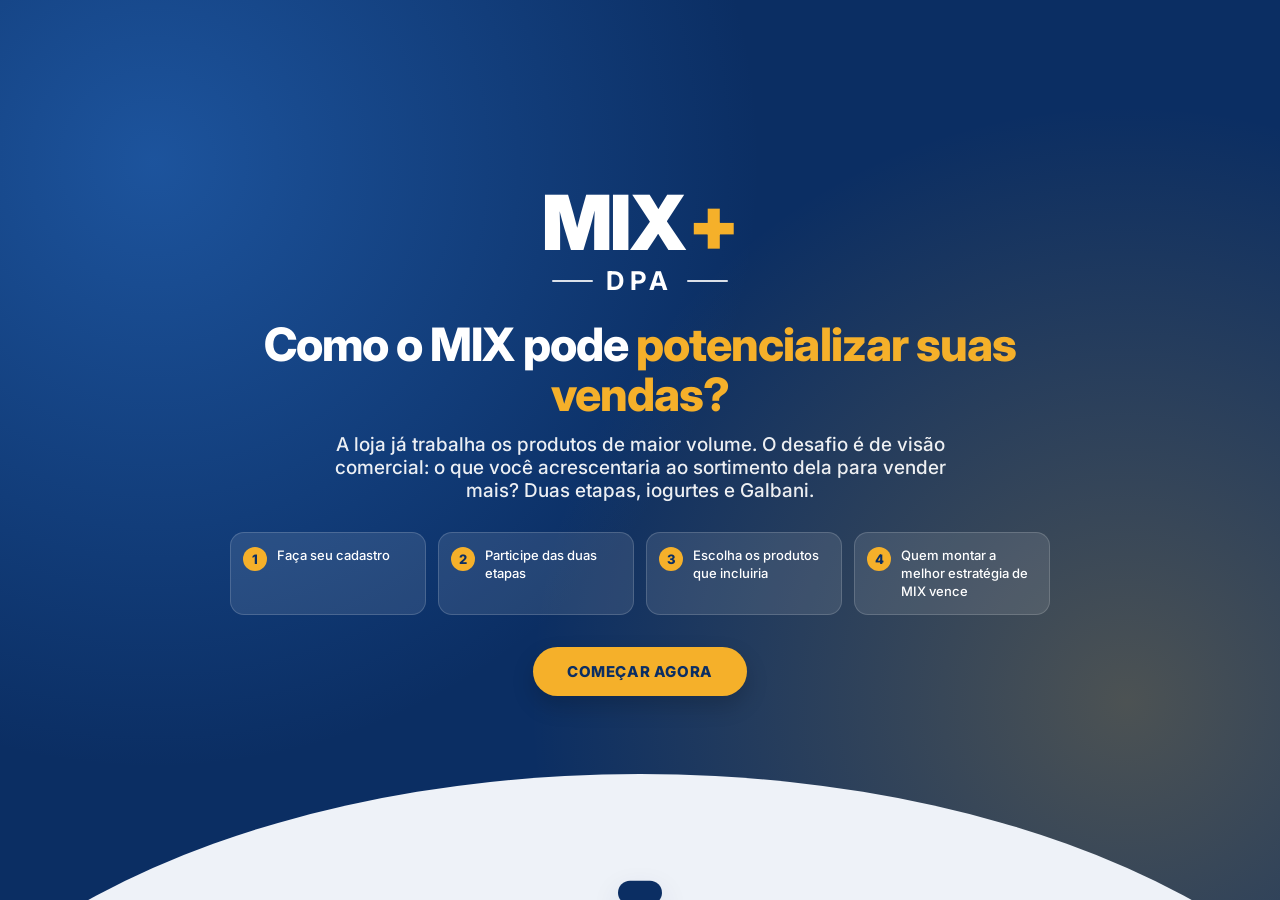
==== index.html @ 968785a8 "Destaca o botão de continuar e deixa o ranking visual A seleção ganhou uma barra fixa no rodapé: bol" ====
<!DOCTYPE html>
<html lang="pt-BR">
<head>
<meta charset="utf-8">
<meta name="viewport" content="width=device-width, initial-scale=1, viewport-fit=cover">
<title>MIX+ DPA | Como o MIX pode potencializar suas vendas</title>
<meta name="description" content="Atividade em duas etapas: complete o MIX de iogurtes e o MIX Galbani escolhendo os itens incrementais certos. Pontuação por assertividade e tempo, com ranking do evento.">
<link rel="stylesheet" href="css/app.css">
</head>
<body>

<!-- ============================ ABERTURA ============================ -->
<section class="tela ativa" id="tela-abertura">
  <div class="abertura">
    <div class="abertura-conteudo">
      <div class="marca claro g"><span class="mix"><b>MIX</b><i>+</i></span><span class="dpa">DPA</span></div>
      <h1>Como o MIX pode <em>potencializar suas vendas?</em></h1>
      <p class="chamada">A loja já trabalha os produtos de maior volume. O desafio é de visão comercial: o que você acrescentaria ao sortimento dela para vender mais? Duas etapas, iogurtes e Galbani.</p>

      <div class="como-funciona">
        <div class="como-item"><span>1</span><p>Faça seu cadastro</p></div>
        <div class="como-item"><span>2</span><p>Participe das duas etapas</p></div>
        <div class="como-item"><span>3</span><p>Escolha os produtos que incluiria</p></div>
        <div class="como-item"><span>4</span><p>Quem montar a melhor estratégia de MIX vence</p></div>
      </div>

      <button class="btn" id="btn-comecar">Começar agora</button>
      <p style="margin-top:20px;font-size:13px;opacity:.85" id="contador-jogadores"></p>
    </div>
  </div>
</section>

<!-- ============================ CADASTRO ============================ -->
<section class="tela" id="tela-cadastro">
  <header class="topo"><div class="limite">
    <div class="marca claro p"><span class="mix"><b>MIX</b><i>+</i></span><span class="dpa">DPA</span></div>
    <span class="evento" id="nome-evento"></span>
  </div></header>

  <div class="miolo"><div class="limite">
    <div class="cartao" style="max-width:720px;margin:0 auto">
      <span class="tarja">Vamos começar</span>
      <h2 class="titulo">Faça seu cadastro para participar da atividade</h2>
      <p class="apoio">Os dados montam o ranking do evento e permitem enviar o seu diagnóstico de MIX depois da convenção.</p>

      <form class="formulario" id="form-cadastro" novalidate>
        <div class="campo largo">
          <label for="f-nome">Nome completo</label>
          <input type="text" id="f-nome" autocomplete="name" placeholder="Seu nome e sobrenome">
          <span class="erro" data-erro="f-nome"></span>
        </div>
        <div class="campo">
          <label for="f-email">E-mail</label>
          <input type="email" id="f-email" autocomplete="email" placeholder="voce@empresa.com.br">
          <span class="erro" data-erro="f-email"></span>
        </div>
        <div class="campo">
          <label for="f-empresa">Empresa ou loja</label>
          <input type="text" id="f-empresa" placeholder="Onde você trabalha">
          <span class="erro" data-erro="f-empresa"></span>
        </div>
        <div class="campo">
          <label for="f-telefone">Telefone com DDD</label>
          <input type="tel" id="f-telefone" inputmode="numeric" placeholder="(11) 90000-0000" maxlength="16">
          <span class="erro" data-erro="f-telefone"></span>
        </div>
        <div class="campo">
          <label for="f-area">Sua área</label>
          <select id="f-area">
            <option value="">Selecione</option>
            <option>Vendas</option>
            <option>Trade marketing</option>
            <option>Marketing</option>
            <option>Distribuidor ou representante</option>
            <option>Varejo</option>
            <option>Promotor ou merchandising</option>
            <option>Outra</option>
          </select>
          <span class="erro" data-erro="f-area"></span>
        </div>
        <div class="campo largo">
          <div class="consentimento">
            <input type="checkbox" id="f-lgpd">
            <label for="f-lgpd" id="texto-lgpd"></label>
          </div>
          <span class="erro" data-erro="f-lgpd"></span>
        </div>
        <div class="campo largo">
          <button type="submit" class="btn azul" id="btn-cadastro">Iniciar</button>
        </div>
      </form>
    </div>
  </div></div>
</section>


<!-- ============================ FORMATO DE LOJA ============================ -->
<section class="tela" id="tela-formato">
  <header class="topo"><div class="limite">
    <div class="marca claro p"><span class="mix"><b>MIX</b><i>+</i></span><span class="dpa">DPA</span></div>
    <span class="evento">Escolha a loja</span>
  </div></header>

  <div class="miolo"><div class="limite">
    <span class="tarja">Antes de começar</span>
    <h2 class="titulo">Qual loja você vai executar?</h2>
    <p class="apoio">Cada formato de loja tem o próprio sortimento e o próprio potencial, direto do simulador da DPA. Os produtos de maior volume já estão garantidos na loja.</p>
    <div class="formatos" id="lista-formatos"></div>
    <div style="margin-top:26px;text-align:center">
      <button class="btn azul" id="btn-confirmar-formato" disabled>Começar a atividade</button>
    </div>
  </div></div>
</section>

<!-- ============================ AVISO DE ETAPA ============================ -->
<section class="tela" id="tela-etapa">
  <header class="topo"><div class="limite">
    <div class="marca claro p"><span class="mix"><b>MIX</b><i>+</i></span><span class="dpa">DPA</span></div>
    <div class="passos-topo" id="passos-topo"></div>
  </div></header>

  <div class="limite">
    <div class="etapa-aviso">
      <div>
        <div class="numero" id="etapa-numero">1</div>
        <span class="tarja amarela" id="etapa-marca">Iogurtes</span>
        <h2 id="etapa-titulo"></h2>
        <p id="etapa-resumo"></p>
        <div class="regras" id="etapa-regras"></div>
        <button class="btn azul" id="btn-abrir-etapa">Abrir a gôndola</button>
      </div>
    </div>
  </div>
</section>

<!-- ============================ SELEÇÃO ============================ -->
<section class="tela" id="tela-jogo">
  <div class="barra"><div class="limite">
    <div class="medidores">
      <div class="marca claro p"><span class="mix"><b>MIX</b><i>+</i></span><span class="dpa">DPA</span></div>
      <div class="medidor"><b id="m-etapa">Etapa 1</b><span id="m-etapa-nome">Iogurtes</span></div>
      <div class="medidor destaque"><b id="m-espacos">0 / 0</b><span id="rotulo-espaco">Produtos escolhidos</span>
        <div class="trilho-meta"><i id="m-barra"></i></div>
      </div>
      <div class="medidor"><b id="m-tempo">00:00</b><span>Tempo de decisão</span></div>
    </div>
    <div class="acoes-barra">
      <button class="btn pequeno linha claro" id="btn-limpar">Limpar seleção</button>
      <button class="btn pequeno" id="btn-confirmar">Confirmar etapa</button>
    </div>
  </div></div>

  <div class="limite">
    <div class="arena">
      <aside class="ja-na-loja">
        <h3 id="plano-titulo">A loja já trabalha</h3>
        <p class="sub" id="plano-sub"></p>
        <div class="grade-fixos" id="fixos"></div>
      </aside>

      <section class="escolha">
        <div class="escolha-cabecalho">
          <div>
            <h3 id="titulo-escolha">Escolha os produtos que você incluiria</h3>
            <p class="dica" id="catalogo-dica"></p>
          </div>
          <div class="contador" id="contador"><b>0</b><span>de 0</span></div>
        </div>
        <div class="busca"><input type="search" id="busca" placeholder="Buscar produto"></div>
        <div class="abas" id="abas"></div>
        <div class="lista" id="lista"></div>
      </section>
    </div>
  </div>

  <div class="barra-acao" id="barra-acao">
    <div class="limite">
      <div class="resumo-selecao">
        <div class="bolinhas" id="bolinhas"></div>
        <div class="texto">
          <b id="texto-selecao">Escolha até 10 produtos</b>
          <span id="texto-apoio">Marque os que você incluiria nesta loja</span>
        </div>
      </div>
      <button class="btn grande" id="btn-continuar">Continuar</button>
    </div>
  </div>
</section>

<!-- ============================ RESULTADO ============================ -->
<section class="tela" id="tela-resultado">
  <div class="faixa-resultado"><div class="limite">
    <div class="marca claro m"><span class="mix"><b>MIX</b><i>+</i></span><span class="dpa">DPA</span></div>
    <p style="text-transform:uppercase;letter-spacing:.14em;font-size:11.5px;font-weight:700;opacity:.85;margin:16px 0 0" id="res-nome"></p>
    <div class="placar" id="res-pontos">0<small>/1000</small></div>
    <div class="nivel" id="res-nivel"></div>
    <div><div class="posicao-ranking" id="res-posicao"></div></div>
    <div class="faturamento-resumo" id="res-financeiro"></div>
  </div></div>

  <div class="corpo-resultado"><div class="limite">
    <div class="blocos" id="res-blocos"></div>

    <div class="cartao largo" id="cartao-ranking">
      <h3>Ranking do evento</h3>
      <p class="sub" id="res-ranking-sub"></p>
      <div class="podio-visual" id="res-podio"></div>
      <div class="lista-ranking" id="res-ranking"></div>
    </div>

    <div class="grade" id="res-etapas"></div>

    <div class="acoes">
      <button class="btn azul" id="btn-proximo">Próximo participante</button>
    </div>

    <p class="rodape">
      Etapa de iogurtes: EAN, categoria, potencial de venda e margem saem da base do simulador da DPA.<br>
      Packshots de aiogurteria.com.br, chamyto.com.br, chambinho.com.br e galbani.com.br. A linha Chandelle usa cartão provisório até o cliente enviar os arquivos.<br>
      Experiência criada pela 75 LAB.
    </p>
  </div></div>
</section>

<div class="aviso" id="aviso"></div>

<script src="config.js"></script>
<script src="js/dados.js"></script>
<script src="js/dados-dpa.js"></script>
<script src="js/etapas.js"></script>
<script src="js/motor.js"></script>
<script src="js/store.js"></script>
<script src="js/app.js"></script>
</body>
</html>
---- css/app.css ----
/* ==========================================================================
   MIX+ DPA | atividade de MIX ideal
   Paleta do material: azul marinho #0B2E63, azul #1B4F9C, azul claro #2E79D6,
   amarelo #F5B02A e branco.
   ========================================================================== */

@import url("https://fonts.googleapis.com/css2?family=Inter:wght@400;500;600;700;800;900&display=swap");

:root {
  --marinho: #0B2E63;
  --marinho-2: #0F3C7E;
  --azul: #1B4F9C;
  --azul-claro: #2E79D6;
  --amarelo: #F5B02A;
  --amarelo-claro: #FFC845;
  --fundo: #EEF2F8;
  --branco: #FFFFFF;
  --texto: #10223F;
  --texto-suave: #5A6C88;
  --linha: #D9E2EF;
  --verde: #2E9E6B;
  --vermelho: #D8434B;
  --sombra: 0 12px 30px rgba(11, 46, 99, .12);
  --raio: 16px;
}

* { box-sizing: border-box; }
html, body { margin: 0; padding: 0; }
body {
  font-family: Inter, system-ui, sans-serif;
  background: var(--fundo);
  color: var(--texto);
  -webkit-font-smoothing: antialiased;
  overflow-x: hidden;
}
button, input, select { font-family: inherit; }
img { max-width: 100%; display: block; }

.tela { display: none; min-height: 100vh; }
.tela.ativa { display: block; }
.limite { width: min(1280px, 94vw); margin: 0 auto; }

/* ---------- logotipo MIX+ DPA ---------- */
.marca { display: inline-flex; flex-direction: column; align-items: center; line-height: 1; user-select: none; }
.marca .mix { font-weight: 900; letter-spacing: -.02em; display: flex; align-items: flex-start; gap: .04em; }
.marca .mix b { font-weight: 900; }
.marca .mix i { font-style: normal; color: var(--amarelo); }
.marca .dpa {
  display: flex; align-items: center; gap: .5em; font-weight: 700; letter-spacing: .22em;
  margin-top: .32em; font-size: .34em; text-transform: uppercase;
}
.marca .dpa::before, .marca .dpa::after {
  content: ""; height: 2px; width: 1.6em; background: currentColor; opacity: .85; border-radius: 2px;
}
.marca.claro { color: #fff; }
.marca.escuro { color: var(--marinho); }
.marca.g { font-size: 76px; }
.marca.m { font-size: 40px; }
.marca.p { font-size: 26px; }

/* ---------- topo ---------- */
.topo {
  background: var(--marinho); color: #fff; position: sticky; top: 0; z-index: 60;
  padding: 10px 0; box-shadow: 0 4px 18px rgba(11, 46, 99, .25);
}
.topo .limite { display: flex; align-items: center; justify-content: space-between; gap: 16px; }
.topo .evento { font-size: 12px; font-weight: 600; opacity: .8; letter-spacing: .04em; }
.passos-topo { display: flex; gap: 8px; align-items: center; }
.passo-chip {
  display: flex; align-items: center; gap: 7px; background: rgba(255,255,255,.12);
  border: 1px solid rgba(255,255,255,.18); padding: 5px 12px; border-radius: 999px;
  font-size: 12px; font-weight: 600;
}
.passo-chip b { background: rgba(255,255,255,.22); width: 19px; height: 19px; border-radius: 50%; display: grid; place-items: center; font-size: 11px; }
.passo-chip.ativo { background: var(--amarelo); color: var(--marinho); border-color: var(--amarelo); }
.passo-chip.ativo b { background: rgba(11,46,99,.18); }
.passo-chip.feito { background: rgba(46,158,107,.9); border-color: transparent; }

/* ---------- abertura ---------- */
.abertura {
  min-height: 100vh; display: grid; place-items: center; text-align: center; padding: 40px 20px;
  background:
    radial-gradient(circle at 12% 18%, rgba(46,121,214,.5), transparent 45%),
    radial-gradient(circle at 88% 78%, rgba(245,176,42,.28), transparent 45%),
    var(--marinho);
  color: #fff; position: relative; overflow: hidden;
}
.abertura::after {
  content: ""; position: absolute; inset: auto -10% -32% -10%; height: 46%;
  background: var(--fundo); border-radius: 50% 50% 0 0 / 100% 100% 0 0;
}
.abertura-conteudo { position: relative; z-index: 2; max-width: 820px; }
.abertura h1 {
  font-size: clamp(28px, 4.4vw, 46px); font-weight: 800; line-height: 1.08; margin: 26px 0 14px; letter-spacing: -.02em;
}
.abertura h1 em { font-style: normal; color: var(--amarelo); }
.abertura p.chamada { font-size: clamp(15px, 1.9vw, 19px); opacity: .92; max-width: 620px; margin: 0 auto 30px; font-weight: 500; }
.como-funciona { display: grid; grid-template-columns: repeat(4, 1fr); gap: 12px; margin: 0 0 32px; }
.como-item {
  background: rgba(255,255,255,.1); border: 1px solid rgba(255,255,255,.16);
  border-radius: 14px; padding: 14px 12px; text-align: left; display: flex; gap: 10px; align-items: flex-start;
}
.como-item span {
  background: var(--amarelo); color: var(--marinho); font-weight: 800; font-size: 13px;
  width: 24px; height: 24px; border-radius: 50%; display: grid; place-items: center; flex: 0 0 auto;
}
.como-item p { margin: 0; font-size: 13px; line-height: 1.35; font-weight: 500; }

.btn {
  display: inline-flex; align-items: center; justify-content: center; gap: 10px;
  border: 0; border-radius: 999px; padding: 15px 34px; font-size: 15px; font-weight: 800;
  text-transform: uppercase; letter-spacing: .04em; cursor: pointer;
  background: var(--amarelo); color: var(--marinho);
  box-shadow: 0 10px 22px rgba(0,0,0,.18); transition: transform .14s ease, box-shadow .14s ease, opacity .14s ease;
}
.btn:hover { transform: translateY(-2px); }
.btn:disabled { opacity: .45; cursor: not-allowed; transform: none; }
.btn.azul { background: var(--azul); color: #fff; }
.btn.linha { background: transparent; border: 2px solid currentColor; color: var(--marinho); box-shadow: none; }
.btn.pequeno { padding: 10px 20px; font-size: 13px; }

/* ---------- cartoes e formulario ---------- */
.miolo { padding: 40px 0 70px; }
.cartao { background: var(--branco); border-radius: var(--raio); box-shadow: var(--sombra); padding: 28px; }
.tarja {
  display: inline-block; background: var(--azul); color: #fff; font-weight: 700; font-size: 11px;
  letter-spacing: .12em; text-transform: uppercase; padding: 6px 14px; border-radius: 999px; margin-bottom: 14px;
}
.tarja.amarela { background: var(--amarelo); color: var(--marinho); }
h2.titulo { font-size: clamp(22px, 3vw, 32px); font-weight: 800; margin: 0 0 8px; letter-spacing: -.02em; }
p.apoio { color: var(--texto-suave); font-size: 15px; margin: 0 0 22px; max-width: 640px; }

.formulario { display: grid; gap: 16px; grid-template-columns: repeat(2, 1fr); }
.campo { display: flex; flex-direction: column; gap: 6px; }
.campo.largo { grid-column: 1 / -1; }
.campo label { font-size: 12px; font-weight: 700; text-transform: uppercase; letter-spacing: .06em; color: var(--azul); }
.campo input, .campo select {
  border: 2px solid var(--linha); border-radius: 10px; padding: 13px 14px; font-size: 16px; background: #fff; color: var(--texto);
}
.campo input:focus, .campo select:focus { outline: none; border-color: var(--azul-claro); }
.campo input.invalido { border-color: var(--vermelho); background: #FFF6F6; }
.campo .erro { color: var(--vermelho); font-size: 12px; font-weight: 600; min-height: 15px; }
.consentimento { display: flex; gap: 11px; align-items: flex-start; background: var(--fundo); border-radius: 10px; padding: 14px; }
.consentimento input { width: 20px; height: 20px; accent-color: var(--azul); margin-top: 2px; flex: 0 0 auto; }
.consentimento label { font-size: 13.5px; color: var(--texto-suave); line-height: 1.45; }

/* ---------- transicao de etapa ---------- */
.etapa-aviso { display: grid; place-items: center; min-height: 78vh; text-align: center; }
.etapa-aviso .numero {
  width: 88px; height: 88px; border-radius: 50%; background: var(--azul); color: #fff;
  display: grid; place-items: center; font-size: 42px; font-weight: 900; margin: 0 auto 18px;
}
.etapa-aviso h2 { font-size: clamp(26px, 4vw, 40px); font-weight: 800; margin: 0 0 10px; }
.etapa-aviso p { color: var(--texto-suave); font-size: 16px; max-width: 560px; margin: 0 auto 10px; }
.regras { display: grid; gap: 10px; max-width: 520px; margin: 22px auto 30px; text-align: left; }
.regra { display: flex; gap: 12px; align-items: flex-start; background: #fff; border-radius: 12px; padding: 14px 16px; box-shadow: var(--sombra); }
.regra b { color: var(--azul); font-size: 22px; line-height: 1; }
.regra p { margin: 0; font-size: 14px; color: var(--texto); }

/* ---------- formatos de loja ---------- */
.formatos { display: grid; grid-template-columns: repeat(2, 1fr); gap: 16px; }
.cartao-formato {
  text-align: left; background: #fff; border: 3px solid transparent; border-radius: var(--raio);
  box-shadow: var(--sombra); padding: 22px; cursor: pointer; font: inherit; color: inherit;
  display: flex; flex-direction: column; gap: 10px; transition: transform .15s ease, border-color .15s ease;
}
.cartao-formato:hover { transform: translateY(-3px); }
.cartao-formato.marcado { border-color: var(--amarelo); }
.cartao-formato .chip {
  align-self: flex-start; background: var(--fundo); color: var(--azul); font-size: 11px; font-weight: 800;
  text-transform: uppercase; letter-spacing: .08em; padding: 5px 11px; border-radius: 999px;
}
.cartao-formato h3 { margin: 0; font-size: 21px; font-weight: 800; }
.cartao-formato p { margin: 0; font-size: 13.5px; color: var(--texto-suave); line-height: 1.45; }
.cartao-formato .numeros { display: grid; grid-template-columns: repeat(3, 1fr); gap: 8px; margin-top: auto; padding-top: 12px; border-top: 1px solid var(--linha); }
.cartao-formato .numeros b { display: block; font-size: 19px; font-weight: 900; color: var(--azul); line-height: 1.1; }
.cartao-formato .numeros span { font-size: 10.5px; color: var(--texto-suave); font-weight: 600; line-height: 1.25; display: block; }

/* ---------- barra do jogo ---------- */
.barra {
  background: var(--marinho); color: #fff; position: sticky; top: 0; z-index: 70; padding: 10px 0;
}
.barra .limite { display: flex; align-items: center; gap: 18px; flex-wrap: wrap; justify-content: space-between; }
.medidores { display: flex; gap: 22px; align-items: center; flex-wrap: wrap; }
.medidor { display: flex; flex-direction: column; line-height: 1.15; }
.medidor b { font-size: 18px; font-weight: 800; }
.medidor span { font-size: 10.5px; text-transform: uppercase; letter-spacing: .08em; opacity: .7; font-weight: 600; }
.medidor.destaque b { color: var(--amarelo); }
.medidor.dinheiro b { color: #8FE3B0; }
.medidor.dinheiro b.bom { color: var(--amarelo); }
.medidor.dinheiro span { opacity: .85; }
.trilho-meta { height: 4px; width: 120px; background: rgba(255,255,255,.2); border-radius: 999px; margin-top: 5px; overflow: hidden; }
.trilho-meta i { display: block; height: 100%; background: var(--amarelo); border-radius: 999px; width: 0; transition: width .25s ease; }
.acoes-barra { display: flex; gap: 8px; align-items: center; }
.btn.linha.claro { color: #fff; border-color: rgba(255,255,255,.45); }
.btn.linha.claro:hover { border-color: #fff; }
.btn.pronto { box-shadow: 0 0 0 3px rgba(245,176,42,.35), 0 10px 22px rgba(0,0,0,.18); }
.medidor.destaque b.zerado { color: #FF8A8A; }

/* ---------- arena: o que a loja tem x o que incluir ---------- */
.arena { display: grid; grid-template-columns: 300px minmax(0, 1fr); gap: 22px; padding: 22px 0 60px; align-items: start; }

.ja-na-loja {
  background: #fff; border-radius: var(--raio); box-shadow: var(--sombra); padding: 18px;
  position: sticky; top: 74px;
}
.ja-na-loja h3 { margin: 0 0 4px; font-size: 16px; font-weight: 800; }
.ja-na-loja .sub { margin: 0 0 14px; font-size: 12.5px; color: var(--texto-suave); line-height: 1.45; }
.grade-fixos { display: grid; grid-template-columns: repeat(3, 1fr); gap: 8px; max-height: 62vh; overflow-y: auto; padding-right: 4px; }
.fixo {
  background: var(--fundo); border-radius: 10px; padding: 7px 5px 6px; text-align: center;
  border: 1px solid var(--linha); position: relative;
}
.fixo img { width: 100%; height: 54px; object-fit: contain; }
.fixo span {
  display: -webkit-box; -webkit-line-clamp: 2; -webkit-box-orient: vertical; overflow: hidden;
  font-size: 8.5px; font-weight: 700; line-height: 1.2; margin-top: 4px; color: var(--marinho);
}

.escolha { background: #fff; border-radius: var(--raio); box-shadow: var(--sombra); padding: 18px; min-width: 0; }
.escolha-cabecalho { display: flex; justify-content: space-between; align-items: flex-start; gap: 14px; margin-bottom: 12px; }
.escolha-cabecalho h3 { margin: 0 0 3px; font-size: 18px; font-weight: 800; }
.contador {
  flex: 0 0 auto; text-align: center; background: var(--fundo); border: 2px solid var(--linha);
  border-radius: 12px; padding: 8px 14px; min-width: 76px;
}
.contador b { display: block; font-size: 24px; font-weight: 900; line-height: 1; color: var(--azul); }
.contador span { font-size: 10.5px; color: var(--texto-suave); font-weight: 700; }
.contador.completo { border-color: var(--amarelo); background: #FFF8E8; }
.contador.completo b { color: var(--marinho); }

/* ---------- catalogo ---------- */
.escolha p.dica { margin: 0; font-size: 12.5px; color: var(--texto-suave); max-width: 520px; }
.busca input { width: 100%; border: 2px solid var(--linha); border-radius: 10px; padding: 10px 12px; font-size: 14px; margin-bottom: 10px; }
.busca input:focus { outline: none; border-color: var(--azul-claro); }
.abas { display: flex; gap: 6px; overflow-x: auto; padding-bottom: 8px; margin-bottom: 10px; }
.abas button {
  border: 2px solid var(--linha); background: #fff; color: var(--azul); border-radius: 8px;
  padding: 7px 13px; font-size: 12px; font-weight: 700; white-space: nowrap; cursor: pointer;
}
.abas button.ativo { background: var(--azul); border-color: var(--azul); color: #fff; }

.lista { display: grid; grid-template-columns: repeat(2, minmax(0, 1fr)); gap: 9px; max-height: 62vh; overflow-y: auto; padding-right: 4px; }
.item {
  display: grid; grid-template-columns: 54px 1fr 28px; gap: 10px; align-items: center;
  border: 2px solid #EDF2F8; border-radius: 12px; padding: 8px; cursor: pointer; background: #fff;
  transition: border-color .14s ease, transform .14s ease, background .14s ease;
  user-select: none;
}
.item:hover { border-color: var(--azul-claro); transform: translateX(2px); }
.item.dentro { border-color: var(--amarelo); background: #FFFBF0; }
.item.bloqueado { opacity: .5; }
.item { position: relative; }
.caixa {
  width: 26px; height: 26px; border-radius: 8px; border: 2px solid var(--linha); background: #fff;
  display: grid; place-items: center; font-size: 15px; font-weight: 900; color: transparent; flex: 0 0 auto;
}
.item.dentro .caixa { background: var(--amarelo); border-color: var(--amarelo); color: var(--marinho); }
.item img { width: 54px; height: 54px; object-fit: contain; }
.item b { display: block; font-size: 12.5px; font-weight: 700; line-height: 1.22; }
.item small { font-size: 10.5px; color: var(--texto-suave); font-weight: 600; }
.item .selo { font-size: 9px; font-weight: 800; text-transform: uppercase; letter-spacing: .05em; padding: 2px 6px; border-radius: 999px; color: #fff; display: inline-block; margin-top: 4px; }


/* ---------- arrastar ---------- */
.item, .vao.escolhido { touch-action: none; }
.item img, .vao img { -webkit-user-drag: none; }
.planograma, .catalogo, .barra { user-select: none; -webkit-user-select: none; }
body.arrastando { user-select: none; }
.fantasma {
  position: fixed; top: 0; left: 0; z-index: 400; pointer-events: none;
  width: 100px; margin: -50px 0 0 -50px; text-align: center; background: #fff;
  border-radius: 12px; padding: 6px 4px 5px; border: 2px solid var(--amarelo);
  box-shadow: 0 16px 34px rgba(11,34,63,.3); transform: translate(-300px,-300px);
}
.fantasma img { width: 100%; height: 58px; object-fit: contain; }
.fantasma span { display: block; font-size: 9px; font-weight: 700; line-height: 1.15; margin-top: 3px; max-height: 22px; overflow: hidden; }

/* ---------- resultado ---------- */
.faturamento-resumo {
  display: inline-flex; align-items: center; gap: 14px; flex-wrap: wrap; justify-content: center;
  margin-top: 18px; background: rgba(255,255,255,.1); border: 1px solid rgba(255,255,255,.18);
  border-radius: 16px; padding: 14px 22px;
}
.fat-bloco { text-align: center; }
.fat-bloco span { display: block; font-size: 11px; opacity: .8; font-weight: 600; letter-spacing: .04em; text-transform: uppercase; }
.fat-bloco b { font-size: 22px; font-weight: 900; }
.fat-bloco.destaque b { color: var(--amarelo); }
.fat-seta { opacity: .6; font-size: 18px; }

#cartao-ranking { margin-bottom: 18px; }

/* ---------- pódio visual ---------- */
.podio-visual {
  display: grid; grid-template-columns: repeat(3, 1fr); gap: 10px; align-items: end;
  margin: 6px 0 22px; padding-top: 14px;
}
.podio-visual:empty { display: none; }
.podio-visual .lugar { text-align: center; position: relative; }
.podio-visual .coroa {
  position: absolute; top: -16px; left: 50%; transform: translateX(-50%);
  font-size: 20px; color: var(--amarelo);
}
.podio-visual .aval {
  width: 46px; height: 46px; border-radius: 50%; display: grid; place-items: center;
  margin: 0 auto 6px; font-weight: 900; font-size: 15px; color: #fff; background: var(--azul);
  border: 3px solid #fff; box-shadow: 0 4px 12px rgba(11,46,99,.18);
}
.podio-visual .l1 .aval { background: #C9A227; width: 56px; height: 56px; font-size: 18px; }
.podio-visual .l2 .aval { background: #8A97A8; }
.podio-visual .l3 .aval { background: #B3703A; }
.podio-visual b { display: block; font-size: 13.5px; font-weight: 800; line-height: 1.2; }
.podio-visual small { display: block; font-size: 11px; color: var(--texto-suave); margin-bottom: 8px;
  overflow: hidden; text-overflow: ellipsis; white-space: nowrap; }
.podio-visual .degrau {
  border-radius: 12px 12px 0 0; display: flex; flex-direction: column; align-items: center;
  justify-content: center; gap: 2px; color: #fff; position: relative;
}
.podio-visual .l1 .degrau { background: linear-gradient(180deg, #E8C46A, #C9A227); }
.podio-visual .l2 .degrau { background: linear-gradient(180deg, #CBD4DF, #94A3B5); }
.podio-visual .l3 .degrau { background: linear-gradient(180deg, #DFB38C, #B3703A); }
.podio-visual .degrau .num { font-size: 20px; font-weight: 900; }
.podio-visual .degrau em { font-style: normal; font-size: 12px; font-weight: 700; opacity: .92; }
.podio-visual .lugar.eu .degrau { box-shadow: inset 0 0 0 3px var(--marinho); }

/* ---------- lista do ranking ---------- */
.lista-ranking { display: grid; gap: 8px; }
.linha-rank {
  display: grid; grid-template-columns: 30px 36px minmax(110px, 1.1fr) minmax(80px, 1.6fr) auto;
  gap: 10px; align-items: center; background: var(--fundo); border-radius: 12px; padding: 9px 12px;
  border: 2px solid transparent;
}
.linha-rank.eu { background: #FFF8E8; border-color: var(--amarelo); }
.linha-rank .pos { font-size: 15px; font-weight: 900; color: var(--texto-suave); text-align: center; }
.linha-rank .pos.medalha-1 { color: #C9A227; }
.linha-rank .pos.medalha-2 { color: #8A97A8; }
.linha-rank .pos.medalha-3 { color: #B3703A; }
.linha-rank .aval {
  width: 34px; height: 34px; border-radius: 50%; display: grid; place-items: center;
  background: var(--azul); color: #fff; font-weight: 800; font-size: 12.5px;
}
.linha-rank .quem b { display: block; font-size: 13.5px; font-weight: 700; line-height: 1.2; }
.linha-rank .quem b i { font-style: normal; font-size: 10px; font-weight: 800; color: var(--marinho);
  background: var(--amarelo); border-radius: 999px; padding: 1px 6px; margin-left: 4px; vertical-align: 1px; }
.linha-rank .quem small { font-size: 11px; color: var(--texto-suave); }
.linha-rank .trilho { height: 10px; background: #E2E9F3; border-radius: 999px; overflow: hidden; }
.linha-rank .trilho i { display: block; height: 100%; background: linear-gradient(90deg, var(--azul-claro), var(--azul)); border-radius: 999px; }
.linha-rank.eu .trilho i { background: linear-gradient(90deg, var(--amarelo), #E09B12); }
.linha-rank .dados { text-align: right; }
.linha-rank .dados b { font-size: 16px; font-weight: 900; }
.linha-rank .dados small { display: block; font-size: 10.5px; color: var(--texto-suave); }

/* ---------- barra de ação da seleção ---------- */
.barra-acao {
  position: fixed; left: 0; right: 0; bottom: 0; z-index: 90;
  background: rgba(255,255,255,.97); border-top: 1px solid var(--linha);
  box-shadow: 0 -8px 24px rgba(11,46,99,.12);
  padding: 12px 0 calc(12px + env(safe-area-inset-bottom));
  transform: translateY(110%); transition: transform .22s ease;
}
body.com-barra-acao .barra-acao { transform: translateY(0); }
.barra-acao .limite { display: flex; align-items: center; justify-content: space-between; gap: 18px; }
.resumo-selecao { display: flex; align-items: center; gap: 14px; min-width: 0; }
.bolinhas { display: flex; gap: 5px; flex-wrap: wrap; max-width: 220px; }
.bolinhas i {
  width: 13px; height: 13px; border-radius: 50%; background: #DCE4EF; display: block;
  transition: background .15s ease, transform .15s ease;
}
.bolinhas i.cheia { background: var(--amarelo); transform: scale(1.12); }
.resumo-selecao .texto b { display: block; font-size: 15px; font-weight: 800; line-height: 1.2; }
.resumo-selecao .texto span { font-size: 12.5px; color: var(--texto-suave); }
.btn.grande { padding: 17px 40px; font-size: 16px; }
.btn.grande.apagado { opacity: .5; }
.btn.grande.pronto { animation: pulso 1.6s ease-in-out infinite; }
@keyframes pulso {
  0%, 100% { box-shadow: 0 10px 22px rgba(0,0,0,.18), 0 0 0 0 rgba(245,176,42,.55); }
  50% { box-shadow: 0 10px 22px rgba(0,0,0,.18), 0 0 0 12px rgba(245,176,42,0); }
}
body.com-barra-acao .arena { padding-bottom: 110px; }
.faixa-resultado { background: var(--marinho); color: #fff; padding: 34px 0 64px; text-align: center; position: relative; }
.faixa-resultado::after { content: ""; position: absolute; inset: auto -10% -1px -10%; height: 40px; background: var(--fundo); border-radius: 50% 50% 0 0 / 100% 100% 0 0; }
.placar { font-size: clamp(56px, 10vw, 104px); font-weight: 900; line-height: .95; letter-spacing: -.03em; }
.placar small { font-size: .3em; font-weight: 700; opacity: .65; }
.nivel { display: inline-block; background: var(--amarelo); color: var(--marinho); font-weight: 800; text-transform: uppercase; letter-spacing: .1em; font-size: 13px; padding: 8px 20px; border-radius: 999px; margin-top: 10px; }
.posicao-ranking {
  display: inline-flex; align-items: center; gap: 12px; margin-top: 20px; background: rgba(255,255,255,.12);
  border: 1px solid rgba(255,255,255,.2); border-radius: 14px; padding: 12px 22px;
}
.posicao-ranking b { font-size: 34px; font-weight: 900; color: var(--amarelo); line-height: 1; }
.posicao-ranking span { font-size: 12.5px; text-align: left; opacity: .9; font-weight: 600; }

.corpo-resultado { padding: 0 0 70px; margin-top: -24px; position: relative; z-index: 3; }
.blocos { display: grid; grid-template-columns: repeat(3, 1fr); gap: 14px; margin-bottom: 22px; }
.bloco { background: #fff; border-radius: 14px; padding: 18px; box-shadow: var(--sombra); }
.bloco b { font-size: 26px; font-weight: 900; display: block; line-height: 1; }
.bloco b i { font-style: normal; font-size: 13px; color: var(--texto-suave); font-weight: 700; }
.bloco h4 { margin: 8px 0 5px; font-size: 13px; text-transform: uppercase; letter-spacing: .05em; }
.bloco p { margin: 0; font-size: 12px; color: var(--texto-suave); }
.bloco .barra-nota { height: 6px; background: #E8EEF6; border-radius: 999px; margin-top: 10px; overflow: hidden; }
.bloco .barra-nota i { display: block; height: 100%; background: var(--azul); border-radius: 999px; }

.grade { display: grid; grid-template-columns: 1fr 1fr; gap: 18px; }
.grade .cartao h3 { margin: 0 0 4px; font-size: 16px; font-weight: 800; }
.grade .cartao .sub { font-size: 12.5px; color: var(--texto-suave); margin: 0 0 14px; }
.cartao.largo { grid-column: 1 / -1; }

.linha-item { display: grid; grid-template-columns: 44px 1fr auto; gap: 11px; align-items: center; background: var(--fundo); border-radius: 10px; padding: 9px; margin-bottom: 8px; }
.linha-item img { width: 44px; height: 44px; object-fit: contain; }
.linha-item b { font-size: 12.5px; display: block; line-height: 1.2; }
.linha-item small { font-size: 11px; color: var(--texto-suave); }
.linha-item .valor { font-weight: 800; font-size: 13px; white-space: nowrap; }
.linha-item.ok .valor { color: var(--verde); }
.linha-item.falta .valor { color: var(--vermelho); }

.tabela { width: 100%; border-collapse: collapse; font-size: 13px; }
.tabela th { text-align: left; font-size: 10.5px; text-transform: uppercase; letter-spacing: .06em; color: var(--texto-suave); padding: 8px 10px; border-bottom: 2px solid var(--linha); }
.tabela td { padding: 9px 10px; border-bottom: 1px solid #EEF2F8; }
.tabela tr.eu { background: #FFF7E3; font-weight: 700; }
.tabela .pos { font-weight: 900; color: var(--azul); }
.podio-1 { color: #C9A227; } .podio-2 { color: #8A97A8; } .podio-3 { color: #B3703A; }

.acoes { display: flex; gap: 12px; justify-content: center; flex-wrap: wrap; margin: 26px 0 8px; }
.rodape { font-size: 11.5px; color: var(--texto-suave); text-align: center; padding: 20px 0 40px; line-height: 1.6; }

.aviso {
  position: fixed; left: 50%; bottom: 24px; transform: translateX(-50%) translateY(120%);
  background: var(--marinho); color: #fff; padding: 12px 22px; border-radius: 999px;
  font-size: 14px; font-weight: 600; z-index: 200; transition: transform .25s ease; box-shadow: var(--sombra);
  max-width: 90vw; text-align: center;
}
.aviso.aparece { transform: translateX(-50%) translateY(0); }

@media (max-width: 760px) {
  .podio-visual .aval { width: 38px; height: 38px; font-size: 13px; }
  .podio-visual .l1 .aval { width: 44px; height: 44px; }
  .linha-rank { grid-template-columns: 26px 32px minmax(90px, 1fr) auto; }
  .linha-rank .trilho { display: none; }
  .barra-acao .limite { flex-direction: column; align-items: stretch; gap: 10px; }
  .btn.grande { width: 100%; }
  .bolinhas { max-width: none; }
}
@media (max-width: 980px) {
  .arena { grid-template-columns: minmax(0, 1fr); }
  .ja-na-loja { position: static; }
  .grade-fixos { grid-template-columns: repeat(6, 1fr); max-height: none; }
  .lista { grid-template-columns: minmax(0, 1fr); }
  .planograma { position: static; }
  .blocos { grid-template-columns: 1fr; }
  .grade { grid-template-columns: 1fr; }
  .como-funciona { grid-template-columns: 1fr 1fr; }
  .formatos { grid-template-columns: 1fr; }
  .lista { max-height: none; }
}
@media (max-width: 620px) {
  .formulario { grid-template-columns: 1fr; }
  .grade-fixos { grid-template-columns: repeat(3, 1fr); }
  .como-funciona { grid-template-columns: 1fr; }
  .marca.g { font-size: 52px; }
  .vao .nome-mini { display: none; }
}
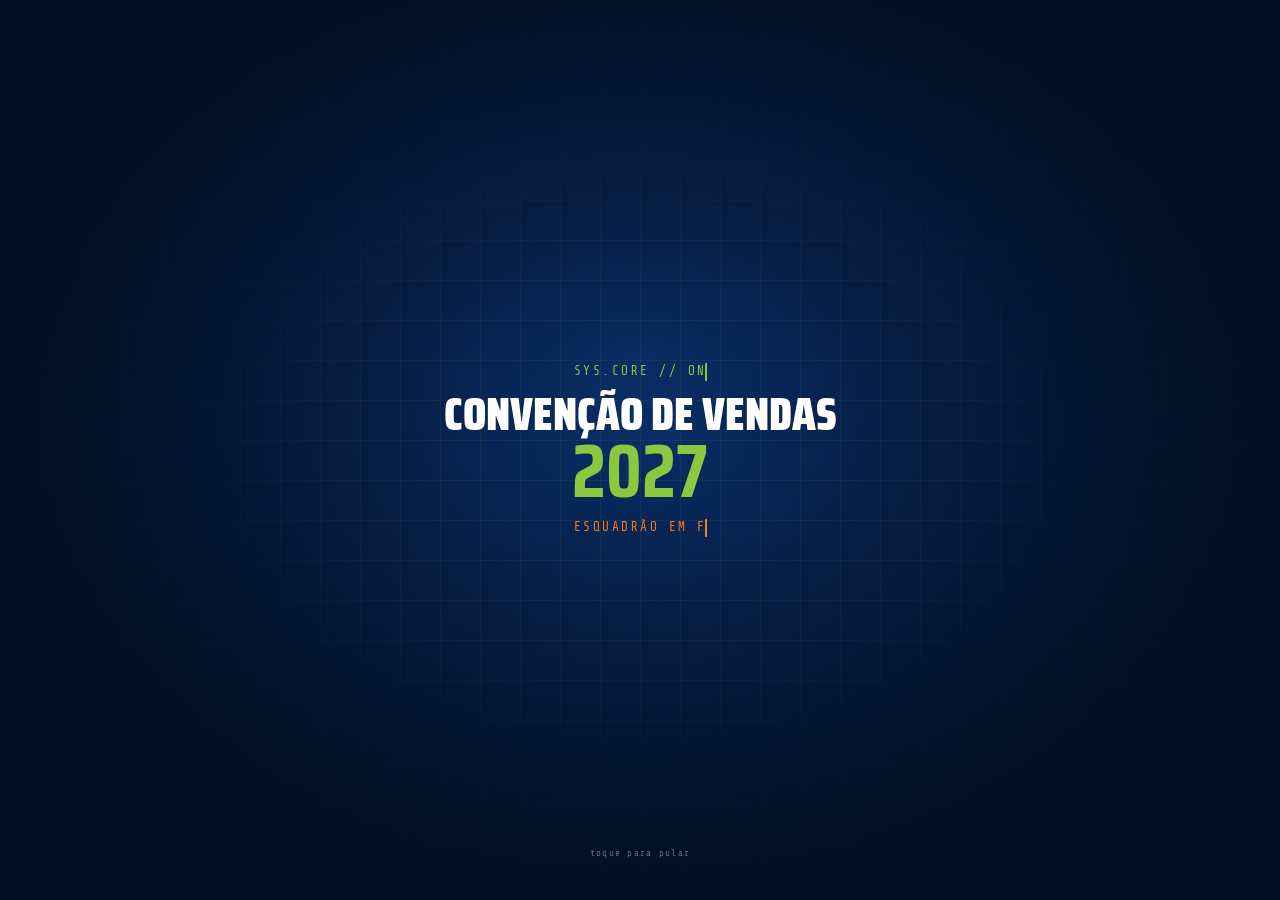
==== commit de29aec0: "Esquadrão Acelera +DPA: game de sortimento da Convenção de Vendas 2027" ====
--- a/index.html
+++ b/index.html
@@ -2,234 +2,347 @@
 <html lang="pt-BR">
 <head>
 <meta charset="utf-8">
-<meta name="viewport" content="width=device-width, initial-scale=1, viewport-fit=cover">
-<title>MIX+ DPA | Como o MIX pode potencializar suas vendas</title>
-<meta name="description" content="Atividade em duas etapas: complete o MIX de iogurtes e o MIX Galbani escolhendo os itens incrementais certos. Pontuação por assertividade e tempo, com ranking do evento.">
-<link rel="stylesheet" href="css/app.css">
+<meta name="viewport" content="width=device-width, initial-scale=1, maximum-scale=1, user-scalable=no, viewport-fit=cover">
+<meta name="theme-color" content="#031634">
+<title>Esquadrão Acelera +DPA | MIX+ DPA</title>
+<link rel="preconnect" href="https://fonts.googleapis.com">
+<link rel="preconnect" href="https://fonts.gstatic.com" crossorigin>
+<link href="https://fonts.googleapis.com/css2?family=Saira+Condensed:wght@500;600;700;800;900&family=Saira:wght@400;500;600;700&family=Share+Tech+Mono&display=swap" rel="stylesheet">
+<link rel="stylesheet" href="css/jogo.css?v=20261124h">
 </head>
-<body>
-
-<!-- ============================ ABERTURA ============================ -->
-<section class="tela ativa" id="tela-abertura">
-  <div class="abertura">
-    <div class="abertura-conteudo">
-      <div class="marca claro g"><span class="mix"><b>MIX</b><i>+</i></span><span class="dpa">DPA</span></div>
-      <h1>Como o MIX pode <em>potencializar suas vendas?</em></h1>
-      <p class="chamada">A loja já trabalha os produtos de maior volume. O desafio é de visão comercial: o que você acrescentaria ao sortimento dela para vender mais? Duas etapas, iogurtes e Galbani.</p>
-
-      <div class="como-funciona">
-        <div class="como-item"><span>1</span><p>Faça seu cadastro</p></div>
-        <div class="como-item"><span>2</span><p>Participe das duas etapas</p></div>
-        <div class="como-item"><span>3</span><p>Escolha os produtos que incluiria</p></div>
-        <div class="como-item"><span>4</span><p>Quem montar a melhor estratégia de MIX vence</p></div>
-      </div>
-
-      <button class="btn" id="btn-comecar">Começar agora</button>
-      <p style="margin-top:20px;font-size:13px;opacity:.85" id="contador-jogadores"></p>
-    </div>
-  </div>
-</section>
-
-<!-- ============================ CADASTRO ============================ -->
-<section class="tela" id="tela-cadastro">
-  <header class="topo"><div class="limite">
-    <div class="marca claro p"><span class="mix"><b>MIX</b><i>+</i></span><span class="dpa">DPA</span></div>
-    <span class="evento" id="nome-evento"></span>
-  </div></header>
-
-  <div class="miolo"><div class="limite">
-    <div class="cartao" style="max-width:720px;margin:0 auto">
-      <span class="tarja">Vamos começar</span>
-      <h2 class="titulo">Faça seu cadastro para participar da atividade</h2>
-      <p class="apoio">Os dados montam o ranking do evento e permitem enviar o seu diagnóstico de MIX depois da convenção.</p>
-
-      <form class="formulario" id="form-cadastro" novalidate>
+<body class="cena-ceu">
+
+<div id="fundo" aria-hidden="true"></div>
+
+<div class="hud" aria-hidden="true">
+  <span class="hud-rot tl">SYS.CORE // ONLINE</span>
+  <span class="hud-rot tc">Y-AXIS</span>
+  <span class="hud-rot tr">GRID.RES // 40PX</span>
+  <span class="hud-rot bl">COORD // 23.5S 46.6W</span>
+  <span class="hud-rot br">STATUS: SAFE</span>
+  <i class="mira m1"></i><i class="mira m2"></i><i class="mira m3"></i><i class="mira m4"></i>
+</div>
+
+<!-- Barra de etapas (some na espera e no jogo) -->
+<header class="barra-topo" id="barra-topo">
+  <div class="bt-marca"><span class="logo-mini" data-logo></span><em>MIX<b>+</b> DPA</em></div>
+  <ol class="bt-passos" id="bt-passos">
+    <li data-p="t-cadastro"><i>01</i><span>Piloto</span></li>
+    <li data-p="t-missao"><i>02</i><span>Zona</span></li>
+    <li data-p="t-briefing"><i>03</i><span>Briefing</span></li>
+    <li data-p="t-jogo"><i>04</i><span>Missão</span></li>
+    <li data-p="t-debrief"><i>05</i><span>Debrief</span></li>
+  </ol>
+  <button type="button" class="btn-ico b-som" aria-label="Som"></button>
+</header>
+
+<main id="app">
+
+  <!-- 0. ESPERA -->
+  <section class="tela ativa" id="t-espera">
+    <div class="esp-heroi">
+      <p class="sobre">CONVENÇÃO DE VENDAS 2027</p>
+      <div class="logo" data-logo></div>
+      <p class="slogan">POTÊNCIA PARA VOAR MAIS ALTO</p>
+    </div>
+    <div class="esp-acao">
+      <div class="selo-mix"><span>MIX<b>+</b> DPA</span><em>desafio de sortimento</em></div>
+      <p class="chamada">Monte o mix que mais <b>acelera a venda</b> da loja.<br>Precisão e velocidade sobem você no ranking.</p>
+      <button type="button" class="btn-mega" id="b-decolar"><i data-ico="plane"></i><span>Toque para decolar</span></button>
+    </div>
+    <div class="esp-placar painel">
+      <div class="painel-cab"><span class="ponto-vivo"></span><h3>Top <span class="n-zona">5</span> do esquadrão</h3><em id="n-pilotos"></em></div>
+      <ol id="top-espera" class="top-lista"></ol>
+      <p class="premio-linha" id="premio-espera"></p>
+    </div>
+    <footer class="esp-rodape">
+      <span class="lactalis">LACTALIS <b>DPA</b></span>
+      <a href="painel.html" class="link-discreto">painel</a>
+    </footer>
+  </section>
+
+  <!-- 1. FICHA DO PILOTO -->
+  <section class="tela" id="t-cadastro">
+    <div class="cab">
+      <span class="etapa-tag">01 // IDENTIFICAÇÃO</span>
+      <h1>Ficha do piloto</h1>
+      <p>Seus dados entram no ranking do esquadrão.</p>
+    </div>
+    <div class="cad-grade">
+      <form id="form-cadastro" class="painel formulario" novalidate autocomplete="off">
         <div class="campo largo">
-          <label for="f-nome">Nome completo</label>
-          <input type="text" id="f-nome" autocomplete="name" placeholder="Seu nome e sobrenome">
+          <label for="f-nome">Nome e sobrenome</label>
+          <div class="entrada"><i data-ico="user"></i><input id="f-nome" type="text" autocapitalize="words" placeholder="Como você aparece no ranking"></div>
           <span class="erro" data-erro="f-nome"></span>
         </div>
         <div class="campo">
           <label for="f-email">E-mail</label>
-          <input type="email" id="f-email" autocomplete="email" placeholder="voce@empresa.com.br">
+          <div class="entrada"><i data-ico="mail"></i><input id="f-email" type="email" inputmode="email" autocapitalize="off" placeholder="voce@empresa.com.br"></div>
           <span class="erro" data-erro="f-email"></span>
         </div>
         <div class="campo">
-          <label for="f-empresa">Empresa ou loja</label>
-          <input type="text" id="f-empresa" placeholder="Onde você trabalha">
+          <label for="f-telefone">Celular (WhatsApp)</label>
+          <div class="entrada"><i data-ico="phone"></i><input id="f-telefone" type="tel" inputmode="numeric" placeholder="(00) 00000-0000"></div>
+          <span class="erro" data-erro="f-telefone"></span>
+        </div>
+        <div class="campo">
+          <label for="f-empresa">Empresa ou distribuidor</label>
+          <div class="entrada"><i data-ico="building-2"></i><input id="f-empresa" type="text" placeholder="Ex.: Lactalis DPA"></div>
           <span class="erro" data-erro="f-empresa"></span>
         </div>
         <div class="campo">
-          <label for="f-telefone">Telefone com DDD</label>
-          <input type="tel" id="f-telefone" inputmode="numeric" placeholder="(11) 90000-0000" maxlength="16">
-          <span class="erro" data-erro="f-telefone"></span>
-        </div>
-        <div class="campo">
-          <label for="f-area">Sua área</label>
-          <select id="f-area">
-            <option value="">Selecione</option>
-            <option>Vendas</option>
-            <option>Trade marketing</option>
-            <option>Marketing</option>
-            <option>Distribuidor ou representante</option>
-            <option>Varejo</option>
-            <option>Promotor ou merchandising</option>
-            <option>Outra</option>
-          </select>
+          <label for="f-area">Função</label>
+          <div class="entrada"><i data-ico="briefcase"></i>
+            <select id="f-area">
+              <option value="">Escolha</option>
+              <option>Vendedor(a)</option>
+              <option>Supervisor(a) de vendas</option>
+              <option>Gerente de vendas</option>
+              <option>Gerente regional</option>
+              <option>Trade marketing</option>
+              <option>Distribuidor</option>
+              <option>Outra</option>
+            </select>
+          </div>
           <span class="erro" data-erro="f-area"></span>
         </div>
         <div class="campo largo">
-          <div class="consentimento">
-            <input type="checkbox" id="f-lgpd">
-            <label for="f-lgpd" id="texto-lgpd"></label>
+          <span class="rotulo">Codinome de voo</span>
+          <div class="chips" id="f-codinome"></div>
+        </div>
+        <div class="campo largo check">
+          <input type="checkbox" id="f-lgpd">
+          <label for="f-lgpd" id="texto-lgpd"></label>
+          <span class="erro" data-erro="f-lgpd"></span>
+        </div>
+        <div class="acoes-form">
+          <button type="button" class="btn-sec" data-voltar="t-espera">Voltar</button>
+          <button type="submit" class="btn-pri" id="b-cadastro"><span>Entrar no esquadrão</span><i data-ico="chevron-right"></i></button>
+        </div>
+      </form>
+
+      <aside class="cracha" aria-hidden="true">
+        <div class="cracha-fita"></div>
+        <div class="cracha-corpo">
+          <div class="cracha-topo"><span class="logo-mini" data-logo></span><em>CREDENCIAL DE VOO</em></div>
+          <div class="cracha-foto"><i data-ico="user"></i><s></s></div>
+          <b id="c-codinome">FALCÃO</b>
+          <span id="c-nome">Seu nome aqui</span>
+          <small id="c-funcao">Função · Empresa</small>
+          <div class="cracha-pe">
+            <span>PATENTE<b>CADETE</b></span>
+            <span>ESQUADRÃO<b>ACELERA +DPA</b></span>
           </div>
-          <span class="erro" data-erro="f-lgpd"></span>
-        </div>
-        <div class="campo largo">
-          <button type="submit" class="btn azul" id="btn-cadastro">Iniciar</button>
-        </div>
-      </form>
-    </div>
-  </div></div>
-</section>
-
-
-<!-- ============================ FORMATO DE LOJA ============================ -->
-<section class="tela" id="tela-formato">
-  <header class="topo"><div class="limite">
-    <div class="marca claro p"><span class="mix"><b>MIX</b><i>+</i></span><span class="dpa">DPA</span></div>
-    <span class="evento">Escolha a loja</span>
-  </div></header>
-
-  <div class="miolo"><div class="limite">
-    <span class="tarja">Antes de começar</span>
-    <h2 class="titulo">Qual loja você vai executar?</h2>
-    <p class="apoio">Cada formato de loja tem o próprio sortimento e o próprio potencial, direto do simulador da DPA. Os produtos de maior volume já estão garantidos na loja.</p>
-    <div class="formatos" id="lista-formatos"></div>
-    <div style="margin-top:26px;text-align:center">
-      <button class="btn azul" id="btn-confirmar-formato" disabled>Começar a atividade</button>
-    </div>
-  </div></div>
-</section>
-
-<!-- ============================ AVISO DE ETAPA ============================ -->
-<section class="tela" id="tela-etapa">
-  <header class="topo"><div class="limite">
-    <div class="marca claro p"><span class="mix"><b>MIX</b><i>+</i></span><span class="dpa">DPA</span></div>
-    <div class="passos-topo" id="passos-topo"></div>
-  </div></header>
-
-  <div class="limite">
-    <div class="etapa-aviso">
-      <div>
-        <div class="numero" id="etapa-numero">1</div>
-        <span class="tarja amarela" id="etapa-marca">Iogurtes</span>
-        <h2 id="etapa-titulo"></h2>
-        <p id="etapa-resumo"></p>
-        <div class="regras" id="etapa-regras"></div>
-        <button class="btn azul" id="btn-abrir-etapa">Abrir a gôndola</button>
-      </div>
-    </div>
+          <div class="cracha-barras"></div>
+        </div>
+      </aside>
+    </div>
+  </section>
+
+  <!-- 2. ZONA DE OPERACAO (mapa) -->
+  <section class="tela" id="t-missao">
+    <div class="cab">
+      <span class="etapa-tag">02 // ZONA DE OPERAÇÃO</span>
+      <h1>Escolha a zona de operação</h1>
+      <p>Toque no mapa para definir a regional. Depois escolha o canal da missão.</p>
+    </div>
+    <div class="zona-grade">
+      <div class="mapa-caixa painel">
+        <div class="mapa-topo"><span id="mapa-estado">AGUARDANDO REGIONAL</span><span id="mapa-coord">LAT --.- / LON --.-</span></div>
+        <div class="mapa-area"><svg id="mapa" xmlns="http://www.w3.org/2000/svg"></svg><i class="mapa-varre"></i></div>
+        <div class="mapa-leg"><span class="lg-ssco">SSCO · Sul, Sudeste e Centro-Oeste</span><span class="lg-neno">NENO · Norte e Nordeste</span></div>
+      </div>
+      <div class="zona-lado">
+        <div class="zona-passo" id="zp1">
+          <h3><i>1</i>Regional</h3>
+          <div class="reg-botoes" id="reg-botoes"></div>
+        </div>
+        <div class="zona-passo travado" id="zp2">
+          <h3><i>2</i>Canal da missão</h3>
+          <div class="lista-canais" id="lista-canais"></div>
+        </div>
+        <div class="acoes-linha">
+          <button type="button" class="btn-sec" id="b-sortear" disabled><i data-ico="shuffle"></i><span>Sortear</span></button>
+          <button type="button" class="btn-pri" id="b-missao" disabled><span>Confirmar zona</span><i data-ico="chevron-right"></i></button>
+        </div>
+      </div>
+    </div>
+  </section>
+
+  <!-- 3. BRIEFING -->
+  <section class="tela" id="t-briefing">
+    <div class="cab">
+      <span class="etapa-tag">03 // BRIEFING</span>
+      <h1>Ordem de missão</h1>
+      <p id="briefing-sub"></p>
+    </div>
+    <div class="brief-grade">
+      <div class="painel brief-ordem">
+        <div class="painel-cab"><i data-ico="radar"></i><h3>Sua missão</h3></div>
+        <dl id="brief-dados"></dl>
+        <div class="brief-peso">
+          <div><span>Precisão das escolhas</span><b>80%</b><i><s style="width:80%"></s></i></div>
+          <div><span>Velocidade</span><b>20%</b><i><s style="width:20%" class="lar"></s></i></div>
+        </div>
+      </div>
+      <ol class="brief-regras">
+        <li><i data-ico="package"></i><div><h3>A carga fixa já embarcou</h3><p>Os SKUs obrigatórios do canal entram sozinhos. Você não mexe neles.</p></div></li>
+        <li><i data-ico="crosshair"></i><div><h3>Cada alvo é um grupo de escolha</h3><p>Trave no sonar a quantidade pedida. Alguns contatos são SKUs fora do sortimento.</p></div></li>
+        <li class="destaque"><i data-ico="trending-up"></i><div><h3>Pense em incremento</h3><p>Escolha o que mais vende e mais rende para a loja, como se tudo estivesse disponível.</p></div></li>
+        <li><i data-ico="timer"></i><div><h3>O anel do tempo não para</h3><p>Quanto mais anel sobrar no fim, maior o bônus de velocidade.</p></div></li>
+      </ol>
+    </div>
+    <div class="acoes-linha">
+      <button type="button" class="btn-sec" data-voltar="t-missao">Trocar zona</button>
+      <button type="button" class="btn-pri grande pulsa" id="b-iniciar"><i data-ico="plane"></i><span>Decolar</span></button>
+    </div>
+  </section>
+
+  <!-- 4. JOGO -->
+  <section class="tela" id="t-jogo">
+    <header class="hud-topo">
+      <div class="hud-bloco"><small>PILOTO</small><b id="h-piloto">-</b></div>
+      <div class="hud-bloco"><small id="h-missao-n">MISSÃO 1/2</small><b id="h-missao">Iogurtes</b></div>
+      <div class="hud-bloco tempo" id="h-bloco-tempo"><small>TEMPO DE VOO</small><b id="h-tempo">00:00</b></div>
+      <div class="hud-bloco pontos"><small>PONTOS</small><b id="h-pontos">0</b></div>
+      <button type="button" class="btn-ico b-som" aria-label="Som"></button>
+    </header>
+
+    <div class="jogo-grade">
+      <div class="sonar-caixa">
+        <canvas id="sonar"></canvas>
+        <div class="sonar-centro" id="sonar-centro"><b id="s-tempo">00:00</b><small id="s-bonus">BÔNUS CHEIO</small></div>
+        <div class="sonar-canto tl"><small>ALVO</small><b id="alvo-num">01/15</b></div>
+        <div class="sonar-canto tr"><small>CARGA FIXA</small><b id="h-fixos">0</b></div>
+        <div class="sonar-canto bl"><small>TRAVADOS</small><b id="h-travados">0</b></div>
+        <div class="sonar-canto br"><small>SEQUÊNCIA</small><b id="h-seq">0</b></div>
+        <div class="sonar-selo" id="sonar-selo"></div>
+      </div>
+
+      <div class="ordem" id="ordem">
+        <span class="ordem-grupo" id="alvo-nome">-</span>
+        <h2 id="alvo-ordem">Trave <b>2 SKUs</b></h2>
+        <p id="alvo-apoio">os que mais incrementam a loja</p>
+        <div class="alvo-miras" id="alvo-miras"></div>
+      </div>
+
+      <div class="opcoes" id="opcoes"></div>
+
+      <footer class="barra-disparo">
+        <div class="radar" id="radar"></div>
+        <button type="button" class="btn-disparar" id="b-disparar" disabled><i data-ico="crosshair"></i><span>Disparar</span></button>
+      </footer>
+    </div>
+
+    <div class="embarque" id="embarque"></div>
+  </section>
+
+  <!-- 5. INTERVALO -->
+  <section class="tela" id="t-intervalo">
+    <div class="intervalo-caixa painel">
+      <span class="etapa-tag" id="int-tag">MISSÃO 1 // CONCLUÍDA</span>
+      <h1 id="int-titulo">Missão cumprida</h1>
+      <div class="int-numeros" id="int-numeros"></div>
+      <div class="int-prox" id="int-prox"></div>
+      <button type="button" class="btn-pri grande pulsa" id="b-continuar"><span>Próxima missão</span><i data-ico="chevron-right"></i></button>
+      <p class="auto" id="int-auto"></p>
+    </div>
+  </section>
+
+  <!-- 6. DEBRIEF -->
+  <section class="tela" id="t-debrief">
+    <div class="deb-grade">
+      <div class="deb-placa painel">
+        <span class="etapa-tag">05 // DEBRIEF</span>
+        <div class="insignia" id="r-insignia"></div>
+        <p class="r-patente" id="r-patente"></p>
+        <p class="r-nome" id="r-nome"></p>
+        <div class="r-pontos"><b id="r-pontos">0</b><span>pontos</span></div>
+        <div class="r-posicao" id="r-posicao"></div>
+        <div class="r-kpis" id="r-kpis"></div>
+        <button type="button" class="btn-pri grande" id="b-nova"><i data-ico="rotate-ccw"></i><span>Próximo piloto</span></button>
+        <p class="auto" id="r-auto"></p>
+      </div>
+      <div class="deb-lado painel">
+        <div class="abas" role="tablist">
+          <button type="button" class="aba ativa" data-aba="ab-ranking"><i data-ico="trophy"></i>Ranking do esquadrão</button>
+          <button type="button" class="aba" data-aba="ab-revisao"><i data-ico="crosshair"></i>Revisar meus alvos</button>
+        </div>
+        <div class="aba-corpo ativa" id="ab-ranking">
+          <div class="podio" id="r-podio"></div>
+          <ol class="ranking-lista" id="r-ranking"></ol>
+          <p class="premio-linha" id="premio-debrief"></p>
+        </div>
+        <div class="aba-corpo" id="ab-revisao">
+          <p class="revisao-legenda"><span><i class="lg ok"></i>escolha certa</span><span><i class="lg x"></i>escolha fora do ideal</span><span><i class="lg ideal"></i>ideal que ficou de fora</span></p>
+          <div id="r-revisao"></div>
+        </div>
+        <p class="creditos">Imagens aéreas: U.S. Air Force e Armée de l'Air via DVIDS e Wikimedia Commons (domínio público) · Música: Kevin MacLeod, incompetech.com (CC BY 4.0) · Mapa: IBGE · Ícones: Lucide</p>
+      </div>
+    </div>
+  </section>
+
+</main>
+
+<!-- Cinema: videos de transicao e resultado do disparo -->
+<div class="cine" id="cine" aria-hidden="true">
+  <video id="cine-video" muted playsinline preload="auto"></video>
+  <div class="cine-veu"></div>
+  <div class="cine-hud"><span class="tl">REC ●</span><span class="tr" id="cine-tag">CAM 01</span><i class="cine-mira"></i></div>
+  <div class="cine-texto" id="cine-texto"></div>
+  <div class="cine-barra t"></div><div class="cine-barra b"></div>
+</div>
+
+<!-- Briefing cinematografico -->
+<div class="bcine" id="bcine" aria-hidden="true">
+  <video id="bcine-video" muted playsinline loop preload="auto"></video>
+  <div class="bcine-veu"></div>
+  <div class="bcine-cena" id="bcine-cena"></div>
+  <div class="cine-barra t"></div><div class="cine-barra b"></div>
+  <button type="button" class="bcine-pular" id="bcine-pular">pular</button>
+</div>
+
+<!-- Vinheta de abertura -->
+<div class="vinheta" id="vinheta" aria-hidden="true">
+  <video id="vin-video" muted playsinline loop preload="auto"></video>
+  <div class="vin-grade"></div>
+  <div class="vin-cena vc1"><span class="vin-tipo">SYS.CORE // ONLINE</span><h2>Convenção de Vendas <b>2027</b></h2><span class="vin-tipo t2">ESQUADRÃO EM FORMAÇÃO</span></div>
+  <div class="vin-cena vc2"><span class="vin-jato"></span><i class="vin-rastro"></i><i class="vin-flash"></i></div>
+  <div class="vin-cena vc3"><div class="vin-logo"></div><p>POTÊNCIA PARA VOAR MAIS ALTO</p></div>
+  <div class="vin-cena vc4"><p class="l1">Monte o mix que</p><p class="l2">mais <b>acelera</b> a venda</p><p class="l3">Toque para decolar</p></div>
+  <span class="vin-pular">toque para pular</span>
+</div>
+
+<!-- Contagem regressiva -->
+<div class="contagem" id="contagem" aria-hidden="true"><b id="contagem-n">3</b><span id="contagem-t">PREPARAR</span></div>
+
+<!-- Alerta de tempo: borda vermelha pulsando -->
+<div class="alerta-borda" id="alerta-borda" aria-hidden="true"></div>
+
+<div class="modal" id="ocioso" hidden>
+  <div class="painel modal-caixa">
+    <span class="etapa-tag">ALERTA // SEM SINAL</span>
+    <h2>Ainda está aí, piloto?</h2>
+    <p>Voltando para a base em <b id="ocioso-n">10</b> segundos.</p>
+    <button type="button" class="btn-pri" id="b-ocioso"><span>Continuar missão</span></button>
   </div>
-</section>
-
-<!-- ============================ SELEÇÃO ============================ -->
-<section class="tela" id="tela-jogo">
-  <div class="barra"><div class="limite">
-    <div class="medidores">
-      <div class="marca claro p"><span class="mix"><b>MIX</b><i>+</i></span><span class="dpa">DPA</span></div>
-      <div class="medidor"><b id="m-etapa">Etapa 1</b><span id="m-etapa-nome">Iogurtes</span></div>
-      <div class="medidor destaque"><b id="m-espacos">0 / 0</b><span id="rotulo-espaco">Produtos escolhidos</span>
-        <div class="trilho-meta"><i id="m-barra"></i></div>
-      </div>
-      <div class="medidor"><b id="m-tempo">00:00</b><span>Tempo de decisão</span></div>
-    </div>
-    <div class="acoes-barra">
-      <button class="btn pequeno linha claro" id="btn-limpar">Limpar seleção</button>
-      <button class="btn pequeno" id="btn-confirmar">Confirmar etapa</button>
-    </div>
-  </div></div>
-
-  <div class="limite">
-    <div class="arena">
-      <aside class="ja-na-loja">
-        <h3 id="plano-titulo">A loja já trabalha</h3>
-        <p class="sub" id="plano-sub"></p>
-        <div class="grade-fixos" id="fixos"></div>
-      </aside>
-
-      <section class="escolha">
-        <div class="escolha-cabecalho">
-          <div>
-            <h3 id="titulo-escolha">Escolha os produtos que você incluiria</h3>
-            <p class="dica" id="catalogo-dica"></p>
-          </div>
-          <div class="contador" id="contador"><b>0</b><span>de 0</span></div>
-        </div>
-        <div class="busca"><input type="search" id="busca" placeholder="Buscar produto"></div>
-        <div class="abas" id="abas"></div>
-        <div class="lista" id="lista"></div>
-      </section>
-    </div>
-  </div>
-
-  <div class="barra-acao" id="barra-acao">
-    <div class="limite">
-      <div class="resumo-selecao">
-        <div class="bolinhas" id="bolinhas"></div>
-        <div class="texto">
-          <b id="texto-selecao">Escolha até 10 produtos</b>
-          <span id="texto-apoio">Marque os que você incluiria nesta loja</span>
-        </div>
-      </div>
-      <button class="btn grande" id="btn-continuar">Continuar</button>
-    </div>
-  </div>
-</section>
-
-<!-- ============================ RESULTADO ============================ -->
-<section class="tela" id="tela-resultado">
-  <div class="faixa-resultado"><div class="limite">
-    <div class="marca claro m"><span class="mix"><b>MIX</b><i>+</i></span><span class="dpa">DPA</span></div>
-    <p style="text-transform:uppercase;letter-spacing:.14em;font-size:11.5px;font-weight:700;opacity:.85;margin:16px 0 0" id="res-nome"></p>
-    <div class="placar" id="res-pontos">0<small>/1000</small></div>
-    <div class="nivel" id="res-nivel"></div>
-    <div><div class="posicao-ranking" id="res-posicao"></div></div>
-    <div class="faturamento-resumo" id="res-financeiro"></div>
-  </div></div>
-
-  <div class="corpo-resultado"><div class="limite">
-    <div class="blocos" id="res-blocos"></div>
-
-    <div class="cartao largo" id="cartao-ranking">
-      <h3>Ranking do evento</h3>
-      <p class="sub" id="res-ranking-sub"></p>
-      <div class="podio-visual" id="res-podio"></div>
-      <div class="lista-ranking" id="res-ranking"></div>
-    </div>
-
-    <div class="grade" id="res-etapas"></div>
-
-    <div class="acoes">
-      <button class="btn azul" id="btn-proximo">Próximo participante</button>
-    </div>
-
-    <p class="rodape">
-      Etapa de iogurtes: EAN, categoria, potencial de venda e margem saem da base do simulador da DPA.<br>
-      Packshots de aiogurteria.com.br, chamyto.com.br, chambinho.com.br e galbani.com.br. A linha Chandelle usa cartão provisório até o cliente enviar os arquivos.<br>
-      Experiência criada pela 75 LAB.
-    </p>
-  </div></div>
-</section>
-
-<div class="aviso" id="aviso"></div>
-
-<script src="config.js"></script>
-<script src="js/dados.js"></script>
-<script src="js/dados-dpa.js"></script>
-<script src="js/etapas.js"></script>
-<script src="js/motor.js"></script>
-<script src="js/store.js"></script>
-<script src="js/app.js"></script>
+</div>
+
+<div class="aviso" id="aviso" role="status"></div>
+<div class="transicao" id="transicao" aria-hidden="true"><i></i><i></i><i></i><i></i></div>
+
+<script src="config.js?v=20261124h"></script>
+<script src="js/base.js?v=20261124h"></script>
+<script src="js/mapa.js?v=20261124h"></script>
+<script src="js/store.js?v=20261124h"></script>
+<script src="js/motor.js?v=20261124h"></script>
+<script src="js/som.js?v=20261124h"></script>
+<script src="js/arte.js?v=20261124h"></script>
+<script src="js/vendor/confetti.min.js"></script>
+<script src="js/musica.js?v=20261124h"></script>
+<script src="js/voz.js?v=20261124h"></script>
+<script src="js/sonar.js?v=20261124h"></script>
+<script src="js/cine.js?v=20261124h"></script>
+<script src="js/app.js?v=20261124h"></script>
 </body>
 </html>
--- a/css/jogo.css
+++ b/css/jogo.css
@@ -0,0 +1,733 @@
+/* ==========================================================================
+   ESQUADRAO ACELERA +DPA | visual do jogo (KV Convencao de Vendas 2027)
+   Escala unica: 1rem acompanha a tela (16,7 px em Full HD, deitado ou em pe),
+   entao totem, TV, notebook e tablet mostram a mesma proporcao.
+   ========================================================================== */
+:root {
+  --noite: #031634;
+  --marinho: #06214D;
+  --azul: #0A3D91;
+  --azul-claro: #2F7BE8;
+  --ceu: #6FB4FF;
+  --verde: #8DC63F;
+  --laranja: #F47B20;
+  --laranja-escuro: #D9580D;
+  --vermelho: #E5383B;
+  --ouro: #FFD24A;
+  --texto-suave: #A9C0E0;
+  --linha: rgba(124, 170, 255, .2);
+  --linha-verde: rgba(141, 198, 63, .4);
+  --vidro: linear-gradient(180deg, rgba(10, 38, 84, .88), rgba(4, 20, 48, .93));
+  --fonte-titulo: "Saira Condensed", "Arial Narrow", Impact, sans-serif;
+  --fonte: "Saira", "Segoe UI", system-ui, sans-serif;
+  --mono: "Share Tech Mono", ui-monospace, monospace;
+  --raio: .5rem;
+  --borda: clamp(8px, 1.1rem, 22px);
+}
+* { box-sizing: border-box; -webkit-tap-highlight-color: transparent; }
+html { font-size: clamp(11.5px, min(1.85vw, 1.02vh), 22px); height: 100%; background: var(--noite); }
+@media (min-aspect-ratio: 1/1) { html { font-size: clamp(11px, min(.9vw, 1.55vh), 20px); } }
+body {
+  margin: 0; height: 100%; color: #fff; font-family: var(--fonte); font-size: 1rem; line-height: 1.4;
+  background: var(--noite); overflow: hidden; user-select: none; -webkit-user-select: none; overscroll-behavior: none;
+  -webkit-font-smoothing: antialiased;
+}
+input, select, textarea { user-select: text; -webkit-user-select: text; }
+button { font: inherit; color: inherit; cursor: pointer; touch-action: manipulation; border: 0; background: none; padding: 0; }
+b, strong { font-weight: 700; }
+h1, h2, h3, p { margin: 0; }
+.ico { width: 1.15em; height: 1.15em; fill: none; stroke: currentColor; stroke-width: 2; stroke-linecap: round; stroke-linejoin: round; flex: 0 0 auto; display: block; }
+i[data-ico] { display: inline-flex; font-style: normal; }
+
+/* ---------------- fundo: cenario 100% vetorial e CSS ---------------- */
+#fundo { position: fixed; inset: 0; z-index: 0; overflow: hidden; background: var(--noite); }
+#fundo > * { position: absolute; inset: 0; transition: opacity .9s ease; }
+.f-ceu { transition: background .9s; }
+.cena-ceu .f-ceu { background: linear-gradient(180deg, #072C6E 0%, #0F4FB0 28%, #2E7FE0 55%, #73B9F5 78%, #CFEAFF 100%); }
+.cena-comando .f-ceu { background: radial-gradient(ellipse 90% 70% at 50% 35%, #0D3A82 0%, #062457 45%, #031634 85%); }
+.cena-cockpit .f-ceu { background: linear-gradient(180deg, #06275F 0%, #0F4FB0 30%, #3B8BE6 58%, #9CD2FA 70%, #3F7EC4 70.4%, #1B4E8F 80%, #0A2A5C 100%); }
+
+/* sol e raios */
+.f-sol { opacity: 0; }
+.cena-ceu .f-sol { opacity: 1; }
+.f-sol .nucleo { position: absolute; left: 50%; top: -14vmax; width: 44vmax; height: 44vmax; transform: translateX(-50%); border-radius: 50%; background: radial-gradient(circle, #FFFFFF 0%, rgba(255,250,225,.95) 9%, rgba(255,236,170,.45) 22%, rgba(255,255,255,0) 58%); animation: brilho 5s ease-in-out infinite alternate; }
+.f-sol .raios { position: absolute; left: 50%; top: -60vmax; width: 140vmax; height: 140vmax; margin-left: -70vmax; background: repeating-conic-gradient(from 0deg, rgba(255,255,255,.16) 0deg 3deg, rgba(255,255,255,0) 3deg 12deg); -webkit-mask: radial-gradient(circle, #000 8%, transparent 52%); mask: radial-gradient(circle, #000 8%, transparent 52%); animation: gira 90s linear infinite; }
+@keyframes brilho { from { opacity: .85; transform: translateX(-50%) scale(1); } to { opacity: 1; transform: translateX(-50%) scale(1.06); } }
+
+/* grade de HUD */
+.f-grade { background-image: linear-gradient(rgba(141,198,63,.09) 1px, transparent 1px), linear-gradient(90deg, rgba(141,198,63,.09) 1px, transparent 1px); background-size: 40px 40px; -webkit-mask: radial-gradient(ellipse at 50% 45%, #000 20%, transparent 75%); mask: radial-gradient(ellipse at 50% 45%, #000 20%, transparent 75%); opacity: .35; }
+.cena-comando .f-grade { opacity: 1; animation: grade 18s linear infinite; }
+.cena-cockpit .f-grade { opacity: .25; }
+@keyframes grade { to { background-position: 0 40px, 40px 0; } }
+
+/* radar com varredura */
+.f-radar { opacity: 0; }
+.cena-comando .f-radar { opacity: .55; }
+.f-radar .aneis, .f-radar .varre { position: absolute; left: 50%; top: 46%; width: 120vmin; height: 120vmin; margin: -60vmin 0 0 -60vmin; border-radius: 50%; }
+.f-radar .aneis { background: repeating-radial-gradient(circle, transparent 0 calc(10vmin - 2px), rgba(141,198,63,.28) calc(10vmin - 2px) 10vmin), linear-gradient(rgba(141,198,63,.25), rgba(141,198,63,.25)) center/2px 100% no-repeat, linear-gradient(rgba(141,198,63,.25), rgba(141,198,63,.25)) center/100% 2px no-repeat; -webkit-mask: radial-gradient(circle, #000 60%, transparent 71%); mask: radial-gradient(circle, #000 60%, transparent 71%); }
+.f-radar .varre { background: conic-gradient(from 0deg, rgba(141,198,63,.55), rgba(141,198,63,0) 70deg, transparent 360deg); -webkit-mask: radial-gradient(circle, #000 60%, transparent 71%); mask: radial-gradient(circle, #000 60%, transparent 71%); animation: gira 5s linear infinite; }
+.f-radar .eco { position: absolute; width: 1.4vmin; height: 1.4vmin; border-radius: 50%; background: var(--laranja); box-shadow: 0 0 14px var(--laranja); animation: eco 5s ease-out infinite; }
+.f-radar .e1 { left: 62%; top: 30%; } .f-radar .e2 { left: 34%; top: 58%; animation-delay: -2.2s; } .f-radar .e3 { left: 58%; top: 66%; animation-delay: -3.6s; }
+@keyframes eco { 0% { opacity: 0; transform: scale(.4); } 10% { opacity: 1; transform: scale(1.3); } 60% { opacity: .2; transform: scale(1); } 100% { opacity: 0; } }
+
+/* horizonte artificial (cockpit) */
+.f-horizonte { opacity: 0; display: flex; align-items: center; justify-content: center; }
+.cena-cockpit .f-horizonte { opacity: .2; }
+.f-horizonte svg { width: 120%; height: 120%; animation: inclina 14s ease-in-out infinite alternate; }
+@keyframes inclina { 0% { transform: rotate(-3deg) translateY(-1%); } 50% { transform: rotate(2deg) translateY(1.5%); } 100% { transform: rotate(-1deg) translateY(0); } }
+
+/* nuvens */
+.nuvens { opacity: 0; }
+.cena-ceu .nuvens, .cena-cockpit .nuvens { opacity: 1; }
+.nuvens i { position: absolute; border-radius: 50%; background: radial-gradient(closest-side, rgba(255,255,255,.95), rgba(255,255,255,.55) 45%, rgba(255,255,255,0)); filter: blur(4px); }
+.cena-ceu .nuvens i { width: 60vmax; height: 16vmax; left: -60vmax; animation: nuvem 46s linear infinite; }
+.cena-ceu .nuvens i:nth-child(1) { bottom: 2%; } .cena-ceu .nuvens i:nth-child(2) { bottom: 12%; animation-duration: 64s; animation-delay: -24s; opacity: .75; }
+.cena-ceu .nuvens i:nth-child(3) { bottom: -5%; animation-duration: 36s; animation-delay: -10s; width: 80vmax; height: 22vmax; }
+.cena-ceu .nuvens i:nth-child(4) { bottom: 22%; animation-duration: 80s; animation-delay: -50s; opacity: .45; }
+.cena-ceu .nuvens i:nth-child(5) { bottom: 6%; animation-duration: 52s; animation-delay: -38s; }
+.cena-ceu .nuvens i:nth-child(6) { bottom: 30%; animation-duration: 95s; animation-delay: -70s; opacity: .3; height: 9vmax; }
+.cena-ceu .nuvens i:nth-child(7) { bottom: -8%; animation-duration: 42s; animation-delay: -30s; width: 90vmax; height: 26vmax; }
+@keyframes nuvem { to { transform: translateX(240vmax); } }
+/* no cockpit as nuvens passam por baixo, rumo ao piloto */
+.cena-cockpit .nuvens i { width: 40vmax; height: 10vmax; left: 50%; top: 70%; margin-left: -20vmax; opacity: 0; animation: passa 7s linear infinite; }
+.cena-cockpit .nuvens i:nth-child(2n) { animation-delay: -2.3s; --lado: -1; }
+.cena-cockpit .nuvens i:nth-child(3n) { animation-delay: -4.6s; --lado: .6; }
+.cena-cockpit .nuvens i:nth-child(5) { animation-delay: -1.1s; --lado: -.5; }
+.cena-cockpit .nuvens i:nth-child(7) { animation-delay: -5.7s; --lado: 1.3; }
+@keyframes passa { 0% { transform: translate(0, 0) scale(.15); opacity: 0; } 15% { opacity: .9; } 100% { transform: translate(calc(var(--lado, 1) * 70vw), 40vh) scale(2.6); opacity: 0; } }
+
+/* linhas de velocidade */
+.f-riscos { opacity: 0; background: repeating-linear-gradient(90deg, transparent 0 7vw, rgba(255,255,255,.07) 7vw calc(7vw + 2px)); -webkit-mask: radial-gradient(ellipse at 50% 70%, transparent 18%, #000 70%); mask: radial-gradient(ellipse at 50% 70%, transparent 18%, #000 70%); animation: velocidade .5s linear infinite; }
+.cena-cockpit .f-riscos { opacity: 1; }
+@keyframes velocidade { to { background-position: 7vw 0; } }
+
+/* moldura do canopy */
+.f-canopy { opacity: 0; }
+.cena-cockpit .f-canopy { opacity: 1; }
+.f-canopy svg { width: 100%; height: 100%; display: block; }
+
+/* linhas de varredura de tela */
+.f-scan { background: repeating-linear-gradient(0deg, rgba(255,255,255,.025) 0 1px, transparent 1px 4px); pointer-events: none; }
+.f-scan::after { content: ""; position: absolute; left: 0; right: 0; height: 18vh; background: linear-gradient(180deg, transparent, rgba(141,198,63,.07), transparent); animation: scan 7s linear infinite; }
+@keyframes scan { from { top: -20vh; } to { top: 110vh; } }
+
+.f-veu { pointer-events: none; }
+.cena-ceu .f-veu { background: linear-gradient(180deg, rgba(3,22,52,.1) 0%, rgba(3,22,52,0) 30%, rgba(3,22,52,.4) 64%, rgba(3,22,52,.82) 100%); }
+.cena-comando .f-veu { background: radial-gradient(ellipse at 50% 40%, rgba(3,22,52,.05), rgba(3,22,52,.55) 80%); }
+.cena-cockpit .f-veu { background: linear-gradient(180deg, rgba(3,22,52,.82) 0%, rgba(3,22,52,.55) 30%, rgba(3,22,52,.5) 60%, rgba(3,22,52,.86) 100%); }
+
+/* transicao entre telas: faixas do KV cruzando */
+.transicao { position: fixed; inset: 0; z-index: 90; pointer-events: none; overflow: hidden; }
+.transicao i { position: absolute; top: -20%; bottom: -20%; width: 34%; left: -130%; transform: skewX(-18deg); }
+.transicao i:nth-child(1) { background: var(--laranja); }
+.transicao i:nth-child(2) { background: #fff; width: 6%; }
+.transicao i:nth-child(3) { background: var(--verde); width: 14%; }
+.transicao i:nth-child(4) { background: var(--marinho); width: 70%; }
+.transicao.vai i { animation: faixa .75s cubic-bezier(.7,0,.3,1) forwards; }
+.transicao.vai i:nth-child(2) { animation-delay: .04s; } .transicao.vai i:nth-child(3) { animation-delay: .08s; } .transicao.vai i:nth-child(4) { animation-delay: .1s; }
+@keyframes faixa { 0% { left: -130%; } 100% { left: 170%; } }
+
+/* esquadrilha */
+#esquadrilha { position: absolute; inset: 0; pointer-events: none; }
+.formacao { position: absolute; bottom: -30vmin; width: 0; height: 0; animation: sobe 8.5s cubic-bezier(.4,.05,.6,1) forwards; }
+.formacao .jato { position: absolute; left: var(--x); top: var(--y); width: 9vmin; transform: translateX(-50%); filter: drop-shadow(0 6px 8px rgba(0,0,0,.35)); }
+.formacao .jato svg { width: 100%; display: block; position: relative; z-index: 2; }
+.formacao .rastro { position: absolute; left: 50%; top: 88%; width: 1.3vmin; height: 60vmin; transform: translateX(-50%); background: linear-gradient(180deg, rgba(255,255,255,.95), rgba(255,255,255,0)); border-radius: 50%; filter: blur(2px); }
+@keyframes sobe { 0% { transform: translateY(0) scale(.9); opacity: 0; } 8% { opacity: 1; } 100% { transform: translateY(-150vh) scale(.55); opacity: 1; } }
+
+/* ---------------- HUD do KV ---------------- */
+.hud { position: fixed; inset: var(--borda); z-index: 30; pointer-events: none; border: 1px solid rgba(244,123,32,.55); }
+.hud-rot { position: absolute; font-family: var(--mono); font-size: .62rem; letter-spacing: .12em; color: var(--verde); background: rgba(3,22,52,.0); padding: 0 .4em; white-space: nowrap; }
+.hud-rot.tl { top: -.7em; left: 1.2em; } .hud-rot.tc { top: -.7em; left: 50%; transform: translateX(-50%); }
+.hud-rot.tr { top: -.7em; right: 1.2em; } .hud-rot.bl { bottom: -.7em; left: 1.2em; } .hud-rot.br { bottom: -.7em; right: 1.2em; }
+.hud .mira { position: absolute; width: 14px; height: 14px; }
+.hud .mira::before, .hud .mira::after { content: ""; position: absolute; background: var(--verde); }
+.hud .mira::before { left: 6px; top: 0; width: 2px; height: 14px; } .hud .mira::after { top: 6px; left: 0; width: 14px; height: 2px; }
+.hud .m1 { top: 18%; left: 6%; } .hud .m2 { top: 30%; right: 8%; } .hud .m3 { bottom: 26%; left: 9%; } .hud .m4 { bottom: 12%; right: 14%; }
+body:not([data-tela="t-espera"]) .hud .mira { display: none; }
+
+/* ---------------- estrutura ---------------- */
+#app { position: relative; z-index: 10; height: 100%; height: 100dvh; overflow: hidden; }
+.tela { display: none; position: absolute; inset: 0; overflow-y: auto; overflow-x: hidden; padding: 5.4rem 2.6rem 2.4rem; -webkit-overflow-scrolling: touch; scrollbar-width: none; }
+.tela::-webkit-scrollbar { display: none; }
+.tela.ativa { display: flex; flex-direction: column; align-items: center; gap: 1.4rem; animation: entra .5s ease-out both; }
+.tela.ativa > :first-child { margin-top: auto; }
+.tela.ativa > :last-child { margin-bottom: auto; }
+@keyframes entra { from { opacity: 0; transform: translateY(1rem); } to { opacity: 1; transform: none; } }
+
+.etapa-tag { display: inline-block; font-family: var(--mono); font-size: .72rem; letter-spacing: .16em; color: var(--verde); border: 1px solid var(--linha-verde); padding: .25em .8em; background: rgba(3, 22, 52, .6); }
+.cab { text-align: center; max-width: 46rem; }
+.cab h1 { font-family: var(--fonte-titulo); font-weight: 800; font-size: 2.6rem; line-height: 1; margin: .6rem 0 .35rem; text-transform: uppercase; letter-spacing: .02em; }
+.cab p { color: var(--texto-suave); font-size: 1rem; }
+.cab p b { color: var(--verde); }
+
+.painel { position: relative; background: var(--vidro); border: 1px solid var(--linha); border-radius: var(--raio); box-shadow: 0 1.2rem 3rem rgba(0, 0, 0, .32), inset 0 1px 0 rgba(255, 255, 255, .06); backdrop-filter: blur(10px); -webkit-backdrop-filter: blur(10px); }
+.painel::before, .painel::after { content: ""; position: absolute; width: .9rem; height: .9rem; border: 2px solid var(--verde); pointer-events: none; opacity: .9; }
+.painel::before { top: -1px; left: -1px; border-right: 0; border-bottom: 0; border-top-left-radius: var(--raio); }
+.painel::after { bottom: -1px; right: -1px; border-left: 0; border-top: 0; border-bottom-right-radius: var(--raio); }
+.painel-cab { display: flex; align-items: center; gap: .6rem; padding: .85rem 1.1rem; border-bottom: 1px solid var(--linha); }
+.painel-cab h3 { font-family: var(--fonte-titulo); font-weight: 700; font-size: 1.1rem; letter-spacing: .1em; text-transform: uppercase; flex: 1; }
+.painel-cab > i { color: var(--verde); font-size: 1.1rem; }
+.painel-cab em { font-style: normal; font-family: var(--mono); font-size: .7rem; color: var(--texto-suave); letter-spacing: .08em; }
+
+/* ---------------- botoes ---------------- */
+.btn-pri, .btn-sec, .btn-mega, .btn-disparar { display: inline-flex; align-items: center; justify-content: center; gap: .6rem; font-family: var(--fonte-titulo); font-weight: 700; text-transform: uppercase; letter-spacing: .09em; white-space: nowrap; transition: transform .12s, filter .2s, opacity .2s, background .2s; }
+.btn-pri, .btn-mega { color: #fff; background: linear-gradient(180deg, #FF9A4D 0%, var(--laranja) 42%, var(--laranja-escuro) 100%); clip-path: polygon(.7rem 0, 100% 0, 100% calc(100% - .7rem), calc(100% - .7rem) 100%, 0 100%, 0 .7rem); position: relative; }
+.btn-pri::after, .btn-mega::after { content: ""; position: absolute; inset: 1px; clip-path: inherit; background: linear-gradient(180deg, rgba(255, 255, 255, .28), rgba(255, 255, 255, 0) 45%); pointer-events: none; }
+.btn-pri { height: 3.2rem; padding: 0 1.7rem; font-size: 1.15rem; }
+.btn-pri.grande { height: 3.8rem; padding: 0 2.4rem; font-size: 1.4rem; }
+.btn-sec { height: 3.2rem; padding: 0 1.4rem; font-size: 1.05rem; color: #fff; border: 1px solid rgba(255, 255, 255, .35); border-radius: .3rem; background: rgba(255, 255, 255, .05); }
+.btn-sec:active { background: rgba(255, 255, 255, .14); }
+.btn-pri:active, .btn-mega:active, .btn-disparar:active { transform: scale(.97); }
+.btn-pri:disabled, .btn-sec:disabled { opacity: .35; filter: grayscale(.7); cursor: default; }
+.btn-ico { width: 2.6rem; height: 2.6rem; display: grid; place-items: center; border: 1px solid var(--linha); border-radius: .35rem; background: rgba(3, 22, 52, .7); color: #fff; font-size: 1.15rem; }
+.pulsa { animation: pulsa 1.5s ease-in-out infinite; }
+@keyframes pulsa { 0%, 100% { filter: brightness(1) drop-shadow(0 0 0 rgba(244, 123, 32, 0)); } 50% { filter: brightness(1.14) drop-shadow(0 0 .9rem rgba(244, 123, 32, .75)); } }
+.acoes-linha { display: flex; gap: .9rem; justify-content: center; align-items: center; flex-wrap: wrap; }
+.auto { font-family: var(--mono); font-size: .72rem; color: var(--texto-suave); min-height: 1.2em; text-align: center; letter-spacing: .06em; }
+
+/* ---------------- barra de etapas ---------------- */
+.barra-topo { position: fixed; z-index: 25; top: calc(var(--borda) + .9rem); left: calc(var(--borda) + 1.2rem); right: calc(var(--borda) + 1.2rem); height: 3rem; display: flex; align-items: center; gap: 1.2rem; }
+body[data-tela="t-espera"] .barra-topo, body[data-tela="t-jogo"] .barra-topo, body:not([data-tela]) .barra-topo { display: none; }
+.bt-marca { display: flex; align-items: center; gap: .7rem; }
+.logo-mini { display: block; width: 5.6rem; }
+.logo-mini svg { width: 100%; display: block; }
+.bt-marca em { font-style: normal; font-family: var(--fonte-titulo); font-weight: 800; font-size: 1.05rem; letter-spacing: .08em; padding-left: .7rem; border-left: 1px solid var(--linha); }
+.bt-marca em b { color: var(--verde); }
+.bt-passos { flex: 1; display: flex; justify-content: center; list-style: none; margin: 0; padding: 0; }
+.bt-passos li { display: flex; align-items: center; gap: .45rem; font-family: var(--fonte-titulo); font-weight: 600; font-size: .9rem; letter-spacing: .1em; text-transform: uppercase; color: rgba(255, 255, 255, .38); }
+.bt-passos li i { font-style: normal; font-family: var(--mono); font-size: .68rem; width: 1.6rem; height: 1.6rem; display: grid; place-items: center; border: 1px solid currentColor; border-radius: 50%; }
+.bt-passos li + li::before { content: ""; width: 2.2rem; height: 1px; background: currentColor; margin: 0 .7rem; opacity: .6; }
+.bt-passos li.feito { color: var(--verde); }
+.bt-passos li.atual { color: #fff; }
+.bt-passos li.atual i { background: var(--laranja); border-color: var(--laranja); color: #fff; box-shadow: 0 0 .8rem rgba(244, 123, 32, .7); }
+
+/* ---------------- ESPERA ---------------- */
+#t-espera { padding-top: 3.4rem; justify-content: space-between; text-align: center; gap: 1.6rem; }
+#t-espera.ativa > .esp-heroi { margin-top: 14vh; }
+#t-espera.ativa > .esp-rodape { margin-bottom: 0; margin-top: auto; }
+#t-espera .sobre { font-size: 1.8rem; }
+#t-espera .slogan { font-size: 1.5rem; }
+.esp-placar { width: min(100%, 36rem); }
+.esp-heroi { width: 100%; }
+.sobre { font-family: var(--fonte-titulo); font-weight: 700; font-size: 1.45rem; letter-spacing: .14em; text-shadow: 0 .15rem .8rem rgba(0, 0, 0, .45); }
+.logo { width: min(86vw, 40rem); margin: .3rem auto 0; filter: drop-shadow(0 .5rem 1.4rem rgba(0, 0, 0, .45)); }
+.logo svg { width: 100%; display: block; }
+.slogan { font-family: var(--fonte-titulo); font-weight: 700; font-size: 1.2rem; letter-spacing: .2em; margin-top: .5rem; text-shadow: 0 .15rem .8rem rgba(0, 0, 0, .5); }
+.esp-acao { display: flex; flex-direction: column; align-items: center; gap: 1rem; }
+.selo-mix { display: inline-flex; align-items: center; gap: .8rem; background: rgba(3, 22, 52, .72); border: 1px solid var(--linha-verde); padding: .35rem 1.1rem; border-radius: 2rem; }
+.selo-mix span { font-family: var(--fonte-titulo); font-weight: 900; font-size: 1.35rem; letter-spacing: .04em; }
+.selo-mix b { color: var(--verde); }
+.selo-mix em { font-style: normal; font-family: var(--mono); font-size: .68rem; letter-spacing: .14em; color: var(--verde); text-transform: uppercase; }
+.chamada { font-size: 1.1rem; line-height: 1.45; text-shadow: 0 .1rem .6rem rgba(0, 0, 0, .6); }
+.chamada b { color: var(--verde); }
+.btn-mega { height: 4.4rem; padding: 0 2.6rem; font-size: 1.6rem; min-width: 22rem; animation: pulsa 1.6s ease-in-out infinite; }
+.btn-mega i { font-size: 1.5rem; transform: rotate(-45deg); }
+.esp-placar { text-align: left; }
+.ponto-vivo { width: .6rem; height: .6rem; border-radius: 50%; background: var(--verde); box-shadow: 0 0 0 0 rgba(141, 198, 63, .7); animation: vivo 1.6s infinite; flex: 0 0 auto; }
+@keyframes vivo { 70% { box-shadow: 0 0 0 .6rem rgba(141, 198, 63, 0); } 100% { box-shadow: 0 0 0 0 rgba(141, 198, 63, 0); } }
+.top-lista { list-style: none; margin: 0; padding: .3rem 1.1rem; }
+.top-lista li { display: grid; grid-template-columns: 1.6rem minmax(0, 1fr) auto; align-items: center; gap: .7rem; padding: .5rem 0; border-bottom: 1px dashed rgba(255, 255, 255, .1); }
+.top-lista li:last-child { border-bottom: 0; }
+.top-lista li > i { font-style: normal; font-family: var(--fonte-titulo); font-weight: 800; font-size: 1.15rem; text-align: center; color: var(--laranja); }
+.top-lista li.p1 > i { color: var(--ouro); }
+.quem { min-width: 0; display: flex; align-items: baseline; gap: .5rem; white-space: nowrap; overflow: hidden; }
+.quem b { font-family: var(--fonte-titulo); font-weight: 700; font-size: 1.05rem; letter-spacing: .05em; }
+.quem span { color: var(--texto-suave); font-size: .82rem; overflow: hidden; text-overflow: ellipsis; }
+.top-lista em { font-style: normal; font-family: var(--mono); color: var(--verde); font-size: .95rem; }
+.top-lista li.vazio { display: block; text-align: center; color: var(--texto-suave); font-size: .9rem; padding: .9rem 0; }
+.premio-linha { font-family: var(--mono); font-size: .68rem; letter-spacing: .08em; color: var(--laranja); text-align: center; padding: .1rem 1rem .8rem; }
+.esp-rodape { display: flex; justify-content: space-between; align-items: center; width: 100%; font-size: .75rem; color: var(--texto-suave); }
+.lactalis { font-family: var(--fonte-titulo); font-weight: 600; letter-spacing: .16em; color: #fff; font-size: .9rem; }
+.lactalis b { color: var(--verde); }
+.link-discreto { color: rgba(255, 255, 255, .22); text-decoration: none; font-size: .68rem; }
+
+/* ---------------- FICHA DO PILOTO ---------------- */
+.cad-grade { display: flex; flex-direction: column-reverse; align-items: center; gap: 1.6rem; width: 100%; }
+.formulario { display: grid; grid-template-columns: 1fr 1fr; gap: .85rem 1rem; padding: 1.4rem; width: min(100%, 42rem); }
+.campo { display: flex; flex-direction: column; gap: .3rem; min-width: 0; }
+.campo.largo { grid-column: 1 / -1; }
+.campo label, .rotulo { font-family: var(--mono); font-size: .68rem; letter-spacing: .14em; text-transform: uppercase; color: var(--texto-suave); }
+.entrada { display: flex; align-items: center; height: 2.9rem; background: rgba(255, 255, 255, .055); border: 1px solid rgba(255, 255, 255, .16); border-radius: .35rem; transition: border-color .15s, box-shadow .15s, background .15s; }
+.entrada > i { color: var(--texto-suave); font-size: 1.05rem; margin-left: .8rem; }
+.entrada input, .entrada select { flex: 1; min-width: 0; height: 100%; font: inherit; font-size: 1rem; color: #fff; background: transparent; border: 0; outline: 0; padding: 0 .8rem; appearance: none; -webkit-appearance: none; }
+.entrada select option { color: #031634; }
+.entrada input::placeholder { color: rgba(255, 255, 255, .32); }
+.entrada:focus-within { border-color: var(--verde); background: rgba(141, 198, 63, .07); box-shadow: 0 0 0 .2rem rgba(141, 198, 63, .14); }
+.entrada:focus-within > i { color: var(--verde); }
+.entrada.invalido { border-color: var(--vermelho); }
+.erro { color: #FF9C9E; font-size: .72rem; min-height: 1em; line-height: 1; }
+.chips { display: flex; gap: .5rem; flex-wrap: wrap; }
+.chip { height: 2.5rem; padding: 0 1.1rem; font-family: var(--fonte-titulo); font-weight: 700; font-size: 1.05rem; letter-spacing: .08em; color: #fff; border: 1px solid rgba(255, 255, 255, .2); border-radius: .3rem; background: rgba(255, 255, 255, .05); transition: all .15s; }
+.chip.marcado { border-color: var(--verde); background: rgba(141, 198, 63, .2); color: #EAF7D3; box-shadow: inset 0 0 0 1px var(--verde); }
+.chip.troca { border-style: dashed; font-family: var(--mono); font-weight: 400; font-size: .7rem; letter-spacing: .08em; color: var(--texto-suave); }
+.campo.check { flex-direction: row; flex-wrap: wrap; align-items: center; gap: .65rem; }
+.campo.check input { width: 1.35rem; height: 1.35rem; accent-color: var(--verde); flex: 0 0 auto; margin: 0; }
+.campo.check label { font-family: var(--fonte); text-transform: none; letter-spacing: 0; font-size: .86rem; color: #DDE8F7; flex: 1; }
+.campo.check .erro { flex-basis: 100%; }
+.acoes-form { grid-column: 1 / -1; display: flex; justify-content: space-between; gap: .8rem; padding-top: .3rem; }
+.acoes-form .btn-pri { flex: 1; }
+
+/* cracha */
+.cracha { width: 16rem; flex: 0 0 auto; transform-origin: 50% 0; animation: balanca 5s ease-in-out infinite; }
+@keyframes balanca { 0%, 100% { transform: rotate(-1.6deg); } 50% { transform: rotate(1.6deg); } }
+.cracha-fita { width: 1.6rem; height: 2.6rem; margin: 0 auto; background: linear-gradient(90deg, var(--laranja-escuro), var(--laranja), var(--laranja-escuro)); position: relative; }
+.cracha-fita::after { content: ""; position: absolute; bottom: -.5rem; left: 50%; width: 2.6rem; height: .9rem; margin-left: -1.3rem; border-radius: .3rem; background: #C9D3E0; }
+.cracha-corpo { margin-top: .4rem; background: linear-gradient(170deg, #0E3A82 0%, #06214D 60%, #041838 100%); border: 1px solid rgba(124, 170, 255, .35); border-radius: .7rem; padding: 1rem 1rem .8rem; text-align: center; box-shadow: 0 1.4rem 2.6rem rgba(0, 0, 0, .45); position: relative; overflow: hidden; }
+.cracha-corpo::before { content: ""; position: absolute; inset: 0; background: linear-gradient(115deg, transparent 40%, rgba(255, 255, 255, .12) 50%, transparent 60%); animation: brilhoCracha 4.5s ease-in-out infinite; }
+@keyframes brilhoCracha { 0%, 60% { transform: translateX(-100%); } 100% { transform: translateX(100%); } }
+.cracha-topo { display: flex; align-items: center; justify-content: space-between; gap: .5rem; padding-bottom: .7rem; border-bottom: 1px solid var(--linha); }
+.cracha-topo .logo-mini { width: 4.6rem; }
+.cracha-topo em { font-style: normal; font-family: var(--mono); font-size: .58rem; letter-spacing: .12em; color: var(--verde); text-align: right; }
+.cracha-foto { position: relative; width: 6rem; height: 6rem; margin: .9rem auto .6rem; border: 1px solid var(--linha-verde); border-radius: .4rem; display: grid; place-items: center; color: rgba(255, 255, 255, .55); font-size: 3.2rem; background: rgba(0, 0, 0, .25); overflow: hidden; }
+.cracha-foto s { position: absolute; left: 0; right: 0; height: 2px; background: var(--verde); box-shadow: 0 0 .6rem var(--verde); animation: leitor 2.4s ease-in-out infinite; }
+@keyframes leitor { 0%, 100% { top: 6%; } 50% { top: 92%; } }
+.cracha b#c-codinome { display: block; font-family: var(--fonte-titulo); font-weight: 900; font-size: 2rem; letter-spacing: .08em; line-height: 1; color: #fff; }
+.cracha #c-nome { display: block; font-size: .92rem; margin-top: .25rem; white-space: nowrap; overflow: hidden; text-overflow: ellipsis; }
+.cracha small { display: block; font-size: .72rem; color: var(--texto-suave); min-height: 1.2em; white-space: nowrap; overflow: hidden; text-overflow: ellipsis; }
+.cracha-pe { display: grid; grid-template-columns: 1fr 1fr; gap: .5rem; margin-top: .8rem; padding-top: .7rem; border-top: 1px solid var(--linha); text-align: left; }
+.cracha-pe span { font-family: var(--mono); font-size: .52rem; letter-spacing: .12em; color: var(--texto-suave); }
+.cracha-pe b { display: block; font-family: var(--fonte-titulo); font-weight: 700; font-size: .85rem; letter-spacing: .06em; color: var(--laranja); }
+.cracha-barras { height: 1.5rem; margin-top: .7rem; background: repeating-linear-gradient(90deg, #fff 0 2px, transparent 2px 4px, #fff 4px 5px, transparent 5px 9px, #fff 9px 12px, transparent 12px 14px); opacity: .7; }
+
+/* ---------------- ZONA DE OPERACAO ---------------- */
+.zona-grade { display: flex; flex-direction: column; gap: 1.2rem; width: min(100%, 46rem); }
+.mapa-caixa { padding: .8rem; }
+.mapa-topo, .mapa-leg { display: flex; justify-content: space-between; gap: 1rem; font-family: var(--mono); font-size: .68rem; letter-spacing: .1em; color: var(--verde); }
+.mapa-leg { color: var(--texto-suave); padding-top: .5rem; flex-wrap: wrap; }
+.mapa-leg span::before { content: ""; display: inline-block; width: .7rem; height: .7rem; margin-right: .45rem; vertical-align: -.08rem; border-radius: 2px; }
+.lg-ssco::before { background: var(--azul-claro); } .lg-neno::before { background: var(--laranja); }
+.mapa-area { position: relative; height: 36rem; margin-top: .5rem; overflow: hidden; border: 1px solid var(--linha); border-radius: .3rem; background: radial-gradient(ellipse at 50% 50%, rgba(13, 58, 130, .55), rgba(3, 18, 42, .9)), repeating-linear-gradient(0deg, rgba(141, 198, 63, .07) 0 1px, transparent 1px 2.5rem), repeating-linear-gradient(90deg, rgba(141, 198, 63, .07) 0 1px, transparent 1px 2.5rem); }
+#mapa { position: absolute; inset: 0; width: 100%; height: 100%; }
+.mapa-varre { position: absolute; left: 50%; top: 50%; width: 150%; aspect-ratio: 1; transform: translate(-50%, -50%); border-radius: 50%; background: conic-gradient(from 0deg, rgba(141, 198, 63, .22), rgba(141, 198, 63, 0) 55deg, transparent 360deg); animation: varreMapa 6s linear infinite; pointer-events: none; mix-blend-mode: screen; }
+@keyframes varreMapa { to { transform: translate(-50%, -50%) rotate(360deg); } }
+#mapa .uf { fill: rgba(111, 180, 255, .16); stroke: rgba(160, 205, 255, .7); stroke-width: 1.2; vector-effect: non-scaling-stroke; cursor: pointer; transition: fill .35s, stroke .35s, opacity .35s; stroke-dasharray: 1; stroke-dashoffset: 1; animation: tracaUf 1.4s ease-out forwards; animation-delay: var(--d); }
+@keyframes tracaUf { 0% { stroke-dashoffset: 1; fill-opacity: 0; } 70% { fill-opacity: 0; } 100% { stroke-dashoffset: 0; fill-opacity: 1; } }
+#mapa .uf.r-NENO { fill: rgba(244, 123, 32, .16); stroke: rgba(255, 180, 120, .7); }
+#mapa.tem .uf { opacity: .28; }
+#mapa.tem .uf.sel { opacity: 1; fill: rgba(141, 198, 63, .42); stroke: #C8F08A; stroke-width: 1.8; filter: drop-shadow(0 0 .5rem rgba(141, 198, 63, .7)); }
+#mapa .reg-rot { font-family: "Saira Condensed", sans-serif; font-weight: 900; font-size: 64px; fill: #fff; text-anchor: middle; pointer-events: none; opacity: .92; paint-order: stroke; stroke: rgba(3, 22, 52, .7); stroke-width: 8px; transition: opacity .3s; }
+#mapa.tem .reg-rot:not(.sel) { opacity: .15; }
+#mapa .rota { fill: none; stroke: #fff; stroke-width: 2; stroke-dasharray: 8 8; vector-effect: non-scaling-stroke; opacity: .85; animation: tracejado 1s linear infinite; }
+@keyframes tracejado { to { stroke-dashoffset: -16; } }
+#mapa .alvo-mapa circle { fill: none; stroke: var(--laranja); stroke-width: 2; vector-effect: non-scaling-stroke; }
+#mapa .alvo-mapa .n { fill: var(--laranja); stroke: none; }
+#mapa .alvo-mapa .p { animation: pingMapa 1.6s ease-out infinite; transform-box: fill-box; transform-origin: center; }
+#mapa .alvo-mapa { animation: surgeAlvo .4s backwards; animation-delay: var(--d); }
+@keyframes pingMapa { from { transform: scale(.3); opacity: 1; } to { transform: scale(2.2); opacity: 0; } }
+@keyframes surgeAlvo { from { opacity: 0; } }
+.zona-lado { display: flex; flex-direction: column; gap: 1rem; min-width: 0; }
+.zona-passo h3 { display: flex; align-items: center; gap: .6rem; font-family: var(--fonte-titulo); font-weight: 700; font-size: 1.05rem; letter-spacing: .12em; text-transform: uppercase; margin-bottom: .6rem; }
+.zona-passo h3 i { font-style: normal; font-family: var(--mono); font-size: .75rem; width: 1.5rem; height: 1.5rem; display: grid; place-items: center; background: var(--laranja); border-radius: 50%; }
+.zona-passo.travado { opacity: .35; pointer-events: none; filter: grayscale(.6); }
+.reg-botoes { display: grid; grid-template-columns: 1fr 1fr; gap: .7rem; }
+.reg-btn { text-align: left; padding: .7rem .9rem; border: 1px solid rgba(255, 255, 255, .18); border-radius: .35rem; background: rgba(3, 22, 52, .7); transition: all .18s; }
+.reg-btn b { display: block; font-family: var(--fonte-titulo); font-weight: 800; font-size: 1.5rem; letter-spacing: .06em; line-height: 1; }
+.reg-btn small { color: var(--texto-suave); font-size: .78rem; }
+.reg-btn.marcado { border-color: var(--verde); background: rgba(30, 80, 40, .6); box-shadow: 0 0 0 .18rem rgba(141, 198, 63, .2); }
+.lista-canais { display: flex; flex-direction: column; gap: .5rem; }
+.canal { display: grid; grid-template-columns: 2.6rem minmax(0, 1fr) auto; align-items: center; gap: .9rem; text-align: left; padding: .6rem .9rem; border: 1px solid rgba(255, 255, 255, .16); border-radius: .35rem; background: rgba(3, 22, 52, .7); transition: all .18s; }
+.canal-ico { color: var(--ceu); display: block; }
+.canal-ico svg { width: 100%; display: block; }
+.canal-txt b { display: block; font-family: var(--fonte-titulo); font-weight: 700; font-size: 1.15rem; letter-spacing: .04em; line-height: 1.1; }
+.canal-txt small { color: var(--texto-suave); font-size: .76rem; }
+.canal-nivel { display: flex; gap: .2rem; }
+.canal-nivel i { width: .32rem; height: .95rem; background: rgba(255, 255, 255, .14); transform: skewX(-14deg); }
+.canal-nivel i.on { background: var(--laranja); }
+.canal.marcado { border-color: var(--verde); background: rgba(30, 80, 40, .6); box-shadow: 0 0 0 .18rem rgba(141, 198, 63, .2); }
+.canal.marcado .canal-ico { color: var(--verde); }
+
+/* ---------------- BRIEFING ---------------- */
+.brief-grade { display: flex; flex-direction: column; gap: 1.2rem; width: min(100%, 46rem); }
+.brief-ordem dl { margin: 0; padding: .5rem 1.1rem; }
+.brief-ordem dl div { display: flex; justify-content: space-between; align-items: baseline; gap: 1rem; padding: .5rem 0; border-bottom: 1px dashed rgba(255, 255, 255, .1); }
+.brief-ordem dt { font-family: var(--mono); font-size: .68rem; letter-spacing: .14em; color: var(--texto-suave); text-transform: uppercase; }
+.brief-ordem dd { margin: 0; font-family: var(--fonte-titulo); font-weight: 700; font-size: 1.15rem; letter-spacing: .04em; text-align: right; }
+.brief-ordem dd.num { font-family: var(--mono); font-weight: 400; color: var(--laranja); font-size: 1.25rem; }
+.brief-peso { padding: .7rem 1.1rem 1.1rem; display: grid; gap: .7rem; }
+.brief-peso div { display: grid; grid-template-columns: 1fr auto; gap: .2rem .8rem; align-items: baseline; }
+.brief-peso span { font-size: .82rem; color: var(--texto-suave); }
+.brief-peso b { font-family: var(--mono); font-weight: 400; }
+.brief-peso i { grid-column: 1 / -1; height: .4rem; background: rgba(255, 255, 255, .1); border-radius: 1rem; overflow: hidden; }
+.brief-peso s { display: block; height: 100%; background: var(--verde); border-radius: 1rem; }
+.brief-peso s.lar { background: var(--laranja); }
+.brief-regras { list-style: none; margin: 0; padding: 0; display: grid; gap: .7rem; }
+.brief-regras li { display: flex; gap: 1rem; align-items: flex-start; padding: .9rem 1.1rem; border: 1px solid var(--linha); border-radius: var(--raio); background: var(--vidro); }
+.brief-regras li > i { flex: 0 0 auto; width: 2.6rem; height: 2.6rem; display: grid; place-items: center; font-size: 1.3rem; color: var(--verde); border: 1px solid var(--linha-verde); border-radius: .35rem; background: rgba(141, 198, 63, .08); }
+.brief-regras h3 { font-family: var(--fonte-titulo); font-weight: 700; font-size: 1.2rem; letter-spacing: .05em; text-transform: uppercase; line-height: 1.15; }
+.brief-regras p { color: var(--texto-suave); font-size: .9rem; line-height: 1.4; margin-top: .15rem; }
+.brief-regras li.destaque { border-color: var(--verde); background: linear-gradient(180deg, rgba(34, 92, 44, .75), rgba(8, 44, 40, .9)); }
+.brief-regras li.destaque h3 { color: #D6F5A6; }
+.brief-regras li.destaque > i { background: var(--verde); color: #06214D; }
+
+/* ---------------- CONTAGEM ---------------- */
+.contagem { position: fixed; inset: 0; z-index: 64; display: none; flex-direction: column; align-items: center; justify-content: center; pointer-events: none; }
+.contagem.on { display: flex; }
+.contagem b { font-family: var(--fonte-titulo); font-weight: 900; font-size: 11rem; line-height: 1; color: #fff; text-shadow: 0 0 2.5rem rgba(141, 198, 63, .8), 0 .3rem 1rem rgba(0, 0, 0, .6); }
+.contagem span { font-family: var(--mono); letter-spacing: .24em; color: #fff; font-size: 1rem; margin-top: .6rem; background: rgba(3, 22, 52, .75); padding: .3em 1em; border: 1px solid var(--linha-verde); }
+.contagem::before { content: ""; position: absolute; width: 17rem; height: 17rem; border: 2px dashed rgba(141, 198, 63, .7); border-radius: 50%; animation: gira 6s linear infinite; }
+.contagem.pulso b { animation: bate .7s ease-out; }
+@keyframes bate { from { transform: scale(1.9); opacity: 0; } 40% { opacity: 1; } to { transform: scale(1); } }
+@keyframes gira { to { transform: rotate(360deg); } }
+
+/* ---------------- JOGO ---------------- */
+#t-jogo { padding: calc(var(--borda) + 1rem) calc(var(--borda) + 1.2rem) calc(var(--borda) + 1rem); gap: .8rem; overflow: hidden; align-items: stretch; }
+#t-jogo.ativa > :first-child, #t-jogo.ativa > :last-child { margin: 0; }
+.hud-topo { display: grid; grid-template-columns: 1fr 1fr 1fr 1fr auto; gap: .5rem; flex: 0 0 auto; }
+.hud-bloco { background: rgba(3, 22, 52, .78); border: 1px solid var(--linha); border-radius: .35rem; padding: .4rem .8rem; min-width: 0; position: relative; }
+.hud-bloco small { display: block; font-family: var(--mono); font-size: .58rem; letter-spacing: .16em; color: var(--verde); }
+.hud-bloco b { display: block; font-family: var(--fonte-titulo); font-weight: 700; font-size: 1.25rem; line-height: 1.15; letter-spacing: .05em; white-space: nowrap; overflow: hidden; text-overflow: ellipsis; }
+.hud-bloco.pontos b { color: var(--laranja); font-family: var(--mono); font-weight: 400; font-size: 1.3rem; }
+.hud-bloco.tempo b { font-family: var(--mono); font-weight: 400; font-size: 1.3rem; }
+.hud-bloco.tempo.alerta { border-color: var(--vermelho); animation: alertaTempo .7s ease-in-out infinite; }
+.hud-bloco.tempo.alerta b { color: #FF9C9E; }
+@keyframes alertaTempo { 50% { box-shadow: 0 0 0 .15rem rgba(229, 56, 59, .5), 0 0 1.2rem rgba(229, 56, 59, .6); } }
+.hud-topo .btn-ico { height: 100%; width: 3rem; }
+
+.jogo-grade { flex: 1 1 auto; min-height: 0; display: grid; gap: .8rem; grid-template-columns: minmax(0, 1fr); grid-template-rows: auto minmax(0, 36%) minmax(0, 1fr) auto; grid-template-areas: "ordem" "sonar" "opcoes" "barra"; }
+.ordem { grid-area: ordem; text-align: center; padding: .7rem 1rem .8rem; border: 1px solid var(--linha); border-radius: var(--raio); background: linear-gradient(180deg, rgba(8, 34, 78, .9), rgba(3, 22, 52, .82)); position: relative; overflow: hidden; }
+.ordem::before { content: ""; position: absolute; left: 0; top: 0; bottom: 0; width: .35rem; background: var(--laranja); }
+.ordem.entra { animation: ordemEntra .7s cubic-bezier(.2, 1.3, .4, 1); }
+.ordem.entra::after { content: ""; position: absolute; inset: 0; background: linear-gradient(100deg, transparent 30%, rgba(255, 255, 255, .35) 50%, transparent 70%); animation: varreOrdem .7s ease-out forwards; }
+@keyframes ordemEntra { from { transform: scale(1.06); filter: brightness(1.8); } }
+@keyframes varreOrdem { from { transform: translateX(-100%); } to { transform: translateX(100%); } }
+.ordem-grupo { display: inline-block; font-family: var(--mono); font-size: .74rem; letter-spacing: .16em; text-transform: uppercase; color: var(--laranja); border: 1px solid rgba(244, 123, 32, .6); padding: .15em .7em; }
+.ordem h2 { font-family: var(--fonte-titulo); font-weight: 900; font-size: 3rem; line-height: 1; text-transform: uppercase; letter-spacing: .02em; margin-top: .35rem; }
+.ordem h2 b { color: var(--verde); font-weight: 900; }
+.ordem p { font-family: var(--fonte-titulo); font-weight: 600; font-size: 1.35rem; letter-spacing: .06em; text-transform: uppercase; color: #E6EFFB; line-height: 1.15; }
+.alvo-miras { display: flex; justify-content: center; gap: .4rem; margin-top: .45rem; }
+.mira-slot { width: 1.5rem; height: 1.5rem; color: rgba(255, 255, 255, .28); transition: color .2s, transform .2s; }
+.mira-slot svg { width: 100%; height: 100%; display: block; }
+.mira-slot.cheia { color: var(--verde); transform: scale(1.15); filter: drop-shadow(0 0 .4rem var(--verde)); }
+
+.sonar-caixa { grid-area: sonar; position: relative; min-height: 0; border: 1px solid var(--linha); border-radius: var(--raio); background: radial-gradient(ellipse at 50% 50%, rgba(8, 40, 86, .75), rgba(3, 18, 42, .92)); overflow: hidden; }
+#sonar { position: absolute; inset: 0; width: 100%; height: 100%; display: block; }
+.sonar-centro { position: absolute; left: 50%; top: 58%; transform: translateX(-50%); text-align: center; pointer-events: none; }
+.sonar-centro b { display: block; font-family: var(--mono); font-weight: 400; font-size: 2.1rem; line-height: 1; text-shadow: 0 0 1rem rgba(3, 22, 52, .9), 0 0 .4rem #000; }
+.sonar-centro small { font-family: var(--mono); font-size: .58rem; letter-spacing: .16em; color: var(--verde); }
+.sonar-centro.medio small { color: var(--laranja); }
+.sonar-centro.baixo b { color: #FF8C8E; animation: bateTempo .6s ease-in-out infinite; }
+.sonar-centro.baixo small { color: #FF8C8E; }
+@keyframes bateTempo { 50% { transform: scale(1.14); } }
+.sonar-canto { position: absolute; padding: .5rem .7rem; }
+.sonar-canto.tl { top: 0; left: 0; } .sonar-canto.tr { top: 0; right: 0; text-align: right; }
+.sonar-canto.bl { bottom: 0; left: 0; } .sonar-canto.br { bottom: 0; right: 0; text-align: right; }
+.sonar-canto small { display: block; font-family: var(--mono); font-size: .56rem; letter-spacing: .16em; color: var(--verde); }
+.sonar-canto b { font-family: var(--mono); font-weight: 400; font-size: 1.15rem; }
+.sonar-selo { position: absolute; left: 50%; top: 22%; transform: translateX(-50%); text-align: center; pointer-events: none; white-space: nowrap; }
+.sonar-selo b { display: block; font-family: var(--fonte-titulo); font-weight: 900; font-size: 2.6rem; text-transform: uppercase; line-height: 1; letter-spacing: .04em; color: var(--c); text-shadow: 0 0 1.4rem var(--c), 0 .15rem .5rem #000; animation: seloEntra .45s cubic-bezier(.2, 1.6, .4, 1); }
+.sonar-selo span { font-family: var(--mono); font-size: 1.5rem; color: #fff; text-shadow: 0 .1rem .4rem #000; }
+@keyframes seloEntra { from { transform: scale(2.4); opacity: 0; } }
+
+.opcoes { grid-area: opcoes; min-height: 0; padding: .8rem; border: 1px solid var(--linha); border-radius: var(--raio); background: linear-gradient(180deg, rgba(3, 18, 42, .72), rgba(3, 18, 42, .82)); display: grid; grid-template-columns: repeat(var(--cols, 2), var(--cw, 12rem)); grid-auto-rows: var(--ch, 15rem); gap: var(--gap, .8rem); justify-content: center; align-content: center; }
+.op { position: relative; display: flex; flex-direction: column; min-height: 0; min-width: 0; padding: .45rem; border: 1px solid rgba(255, 255, 255, .2); border-radius: var(--raio); background: linear-gradient(180deg, rgba(10, 38, 84, .92), rgba(4, 20, 48, .95)); text-align: center; transition: border-color .15s, transform .15s, opacity .3s, box-shadow .2s; animation: opEntra .45s backwards; animation-delay: var(--d); }
+@keyframes opEntra { from { opacity: 0; transform: translateY(1rem) scale(.94); } }
+.op .sku-img { flex: 1 1 auto; min-height: 0; }
+.sku-img { display: flex; align-items: center; justify-content: center; border-radius: .3rem; background: radial-gradient(circle at 50% 42%, #FFFFFF 0%, #EAF1FA 62%, #C7D6EA 100%); overflow: hidden; padding: 6%; }
+.sku-img img { max-width: 100%; max-height: 100%; object-fit: contain; display: block; pointer-events: none; }
+.sku-img.sem { background: linear-gradient(160deg, var(--c), #031634 140%); flex-direction: column; gap: .2rem; color: #fff; padding: 8%; }
+.sku-img.sem b { font-family: var(--fonte-titulo); font-weight: 800; font-size: 1.1rem; text-transform: uppercase; letter-spacing: .05em; }
+.sku-img.sem small { font-size: .7rem; line-height: 1.2; opacity: .9; }
+.op-nome { flex: 0 0 auto; font-weight: 600; font-size: .84rem; line-height: 1.2; padding: .4rem .15rem .1rem; height: 2.5em; display: flex; align-items: center; justify-content: center; overflow: hidden; }
+.op-cod { position: absolute; top: .75rem; left: .75rem; font-family: var(--fonte-titulo); font-weight: 800; font-size: .92rem; letter-spacing: .06em; background: rgba(3, 22, 52, .92); border: 1px solid var(--laranja); color: #fff; padding: 0 .45em; line-height: 1.5; }
+.op-mira { position: absolute; inset: -1px; pointer-events: none; opacity: 0; transition: opacity .15s; }
+.op-mira i { position: absolute; width: 18%; height: 16%; border: 3px solid var(--verde); transition: all .22s cubic-bezier(.3, 1.6, .6, 1); }
+.op-mira i:nth-child(1) { top: -12%; left: -10%; border-right: 0; border-bottom: 0; }
+.op-mira i:nth-child(2) { top: -12%; right: -10%; border-left: 0; border-bottom: 0; }
+.op-mira i:nth-child(3) { bottom: -12%; left: -10%; border-right: 0; border-top: 0; }
+.op-mira i:nth-child(4) { bottom: -12%; right: -10%; border-left: 0; border-top: 0; }
+.op-lock { position: absolute; top: .75rem; right: .75rem; font-family: var(--mono); font-size: .62rem; letter-spacing: .12em; background: var(--verde); color: #06214D; padding: .15em .5em; opacity: 0; transform: scale(.6); transition: all .2s; }
+.op.marcado { border-color: var(--verde); background: linear-gradient(180deg, rgba(34, 92, 44, .9), rgba(8, 44, 40, .95)); box-shadow: 0 0 0 1px var(--verde), 0 0 1.6rem rgba(141, 198, 63, .4); }
+.op.marcado .op-cod { background: var(--verde); border-color: var(--verde); color: #06214D; }
+.op.marcado .op-mira { opacity: 1; }
+.op.marcado .op-mira i:nth-child(1) { top: -1px; left: -1px; } .op.marcado .op-mira i:nth-child(2) { top: -1px; right: -1px; }
+.op.marcado .op-mira i:nth-child(3) { bottom: -1px; left: -1px; } .op.marcado .op-mira i:nth-child(4) { bottom: -1px; right: -1px; }
+.op.marcado .op-lock { opacity: 1; transform: none; }
+.opcoes.cheio .op:not(.marcado) { opacity: .62; }
+.op.treme { animation: treme .35s; }
+@keyframes treme { 20%, 60% { transform: translateX(-.4rem); } 40%, 80% { transform: translateX(.4rem); } }
+.op.disparou { animation: disparou .5s ease-in forwards; }
+@keyframes disparou { 40% { transform: scale(1.05); filter: brightness(1.9); } 100% { transform: scale(.92); opacity: .25; } }
+.op.apaga { opacity: .12 !important; }
+.op.certo::after, .op.errado::after { content: "✓"; position: absolute; inset: 0; display: grid; place-items: center; font-size: 4rem; font-weight: 700; color: #fff; background: rgba(60, 140, 50, .72); border-radius: var(--raio); animation: opEntra .25s; }
+.op.errado::after { content: "✕"; background: rgba(190, 40, 44, .72); }
+
+.barra-disparo { grid-area: barra; display: flex; flex-direction: column; align-items: stretch; gap: .6rem; }
+.radar { display: flex; flex-wrap: wrap; gap: .3rem; justify-content: center; }
+.pip { width: .8rem; height: .8rem; transform: rotate(45deg); border: 1.5px solid rgba(255, 255, 255, .32); background: rgba(3, 22, 52, .6); transition: all .3s; }
+.pip.atual { border-color: var(--laranja); background: rgba(244, 123, 32, .35); box-shadow: 0 0 .6rem var(--laranja); animation: pisca 1s infinite; }
+.pip.perfeito { background: var(--verde); border-color: var(--verde); }
+.pip.bom { background: #3FB6A8; border-color: #3FB6A8; }
+.pip.raspao { background: var(--laranja); border-color: var(--laranja); }
+.pip.erro { background: var(--vermelho); border-color: var(--vermelho); }
+@keyframes pisca { 50% { opacity: .4; } }
+.btn-disparar { height: 4rem; font-size: 1.6rem; color: rgba(255, 255, 255, .5); background: linear-gradient(180deg, #3D4A60, #273246); clip-path: polygon(.8rem 0, 100% 0, 100% calc(100% - .8rem), calc(100% - .8rem) 100%, 0 100%, 0 .8rem); }
+.btn-disparar i { font-size: 1.5rem; }
+.btn-disparar.pronto { color: #fff; background: linear-gradient(180deg, #FF9A4D, var(--laranja) 42%, var(--laranja-escuro)); animation: pulsa 1s ease-in-out infinite; }
+.btn-disparar:disabled { cursor: default; }
+
+/* embarque da carga fixa */
+.embarque { position: fixed; inset: 0; z-index: 45; display: none; align-items: center; justify-content: center; background: rgba(3, 22, 52, .9); padding: 3rem; }
+.embarque.on { display: flex; animation: entra .3s; }
+.emb-caixa { text-align: center; max-width: 54rem; width: 100%; }
+.emb-caixa h3 { font-family: var(--fonte-titulo); font-weight: 800; font-size: 2.4rem; text-transform: uppercase; margin: .7rem 0 .2rem; letter-spacing: .03em; }
+.emb-caixa p { margin: 0 0 1.2rem; color: var(--texto-suave); font-size: 1rem; }
+.emb-caixa p b { color: var(--verde); font-family: var(--mono); font-weight: 400; font-size: 1.3rem; }
+.emb-grade { display: flex; flex-wrap: wrap; justify-content: center; gap: .4rem; }
+.emb-item { width: 3.9rem; height: 3.9rem; animation: cai .45s backwards; animation-delay: var(--d); }
+.emb-item .sku-img { width: 100%; height: 100%; padding: 8%; }
+.emb-item .sku-img.sem b { font-size: .5rem; } .emb-item .sku-img.sem small { display: none; }
+@keyframes cai { from { opacity: 0; transform: translateY(-2.4rem) scale(.5); } }
+
+/* ---------------- CINEMA (videos de transicao) ---------------- */
+.cine { position: fixed; inset: 0; z-index: 62; display: none; background: #000; overflow: hidden; }
+.cine.on { display: block; animation: cineEntra .18s ease-out; }
+@keyframes cineEntra { from { opacity: 0; } }
+.cine video, .bcine video, .vinheta video { position: absolute; inset: 0; width: 100%; height: 100%; object-fit: cover; }
+.cine-veu { position: absolute; inset: 0; background: linear-gradient(180deg, rgba(3, 22, 52, .5), rgba(3, 22, 52, .05) 35%, rgba(3, 22, 52, .1) 55%, rgba(3, 22, 52, .88)), repeating-linear-gradient(0deg, rgba(255, 255, 255, .03) 0 1px, transparent 1px 4px); }
+.cine-hud { position: absolute; inset: 9% 3%; border: 1px solid rgba(141, 198, 63, .5); font-family: var(--mono); font-size: .8rem; letter-spacing: .14em; color: var(--verde); }
+.cine-hud .tl { position: absolute; top: .6rem; left: .8rem; color: #FF6B6B; animation: pisca 1s infinite; }
+.cine-hud .tr { position: absolute; top: .6rem; right: .8rem; }
+.cine-mira { position: absolute; left: 50%; top: 46%; width: 9rem; height: 9rem; margin: -4.5rem; border: 2px solid rgba(141, 198, 63, .85); border-radius: 50%; animation: miraCine 1.2s ease-out; }
+.cine-mira::before, .cine-mira::after { content: ""; position: absolute; background: rgba(141, 198, 63, .85); }
+.cine-mira::before { left: 50%; top: -1.4rem; bottom: -1.4rem; width: 2px; margin-left: -1px; }
+.cine-mira::after { top: 50%; left: -1.4rem; right: -1.4rem; height: 2px; margin-top: -1px; }
+@keyframes miraCine { from { transform: scale(3) rotate(60deg); opacity: 0; } }
+.cine.sem-mira .cine-mira { display: none; }
+.cine-texto { position: absolute; left: 0; right: 0; bottom: 14%; text-align: center; padding: 0 2rem; }
+.cine-texto small { display: block; font-family: var(--mono); font-size: .95rem; letter-spacing: .2em; color: var(--verde); }
+.cine-texto h3 { font-family: var(--fonte-titulo); font-weight: 900; font-size: 5rem; line-height: .95; text-transform: uppercase; letter-spacing: .02em; color: var(--c, #fff); text-shadow: 0 .2rem 1.6rem rgba(0, 0, 0, .7); animation: seloEntra .45s cubic-bezier(.2, 1.5, .4, 1); }
+.cine-texto p { font-size: 1.25rem; margin-top: .3rem; text-shadow: 0 .1rem .6rem #000; }
+.cine-texto b { display: inline-block; font-family: var(--mono); font-weight: 400; font-size: 2.6rem; margin-top: .4rem; padding: 0 .5em; background: rgba(3, 22, 52, .7); border: 1px solid var(--c, #fff); }
+.cine-texto .estrelas { font-size: 2.2rem; letter-spacing: .25em; color: rgba(255, 255, 255, .25); }
+.cine-texto .estrelas i { font-style: normal; }
+.cine-texto .estrelas i.on { color: var(--ouro); text-shadow: 0 0 1rem rgba(255, 210, 74, .8); }
+.cine-texto .seq { display: inline-block; margin-left: .8rem; font-family: var(--mono); font-size: .9rem; letter-spacing: .12em; background: var(--laranja); padding: .3em .8em; vertical-align: middle; }
+.cine-barra { position: absolute; left: 0; right: 0; height: 9%; background: #000; z-index: 3; }
+.cine-barra.t { top: 0; animation: barraT .3s ease-out; } .cine-barra.b { bottom: 0; animation: barraB .3s ease-out; }
+@keyframes barraT { from { transform: translateY(-100%); } } @keyframes barraB { from { transform: translateY(100%); } }
+
+/* briefing cinematografico */
+.bcine { position: fixed; inset: 0; z-index: 61; display: none; background: #020B1C; overflow: hidden; }
+.bcine.on { display: block; animation: cineEntra .5s; }
+.bcine.sai { animation: vinSai .7s forwards; }
+.bcine video { opacity: .55; }
+.bcine-veu { position: absolute; inset: 0; background: radial-gradient(ellipse at 50% 50%, rgba(3, 22, 52, .35), rgba(2, 11, 28, .92) 85%), repeating-linear-gradient(0deg, rgba(255, 255, 255, .03) 0 1px, transparent 1px 4px); }
+.bcine-cena { position: absolute; inset: 12% 6%; display: flex; flex-direction: column; align-items: center; justify-content: center; text-align: center; }
+.bcine-cena > * { animation: sobeTexto .7s cubic-bezier(.2, 1.3, .4, 1) backwards; }
+.bc-tag { font-family: var(--mono); font-size: 1rem; letter-spacing: .26em; color: var(--verde); }
+.bc-linha { font-family: var(--mono); font-size: 1.25rem; letter-spacing: .12em; color: #fff; margin-top: .5rem; overflow: hidden; white-space: nowrap; border-right: 2px solid var(--verde); width: 0; animation: digitaL 1s steps(30) forwards, cursor .5s step-end infinite !important; }
+.bc-linha:nth-child(3) { animation-delay: .9s, 0s !important; } .bc-linha:nth-child(4) { animation-delay: 1.8s, 0s !important; }
+@keyframes digitaL { to { width: var(--w, 30ch); } }
+.bc-grande { font-family: var(--fonte-titulo); font-weight: 900; font-size: 7.5rem; line-height: .9; text-transform: uppercase; letter-spacing: .01em; text-shadow: 0 .3rem 2rem rgba(0, 0, 0, .6); }
+.bc-grande b { color: var(--verde); font-weight: 900; }
+.bc-grande.lar b { color: var(--laranja); }
+.bc-sub { font-family: var(--fonte-titulo); font-weight: 600; font-size: 1.8rem; letter-spacing: .12em; text-transform: uppercase; margin-top: .8rem; color: #DDE8F7; animation-delay: .25s; }
+.bc-numeros { display: flex; gap: 3.2rem; justify-content: center; }
+.bc-numeros div { animation: sobeTexto .6s cubic-bezier(.2, 1.4, .4, 1) backwards; }
+.bc-numeros div:nth-child(2) { animation-delay: .3s; } .bc-numeros div:nth-child(3) { animation-delay: .6s; }
+.bc-numeros b { display: block; font-family: var(--fonte-titulo); font-weight: 900; font-size: 8rem; line-height: .9; color: var(--laranja); }
+.bc-numeros span { font-family: var(--mono); font-size: .9rem; letter-spacing: .18em; color: #fff; }
+.bc-ico { width: 5rem; height: 5rem; display: grid; place-items: center; font-size: 2.6rem; color: #06214D; background: var(--verde); border-radius: .5rem; margin-bottom: 1.2rem; box-shadow: 0 0 2.4rem rgba(141, 198, 63, .6); }
+.bcine-pular { position: absolute; right: 3rem; bottom: calc(9% + 1rem); z-index: 5; font-family: var(--mono); font-size: .8rem; letter-spacing: .16em; text-transform: uppercase; color: rgba(255, 255, 255, .7); border: 1px solid rgba(255, 255, 255, .35); padding: .5em 1.2em; border-radius: .3rem; }
+
+/* alerta de tempo: borda vermelha */
+.alerta-borda { position: fixed; inset: 0; z-index: 40; pointer-events: none; opacity: 0; box-shadow: inset 0 0 7rem rgba(229, 56, 59, .85); }
+.alerta-borda.on { animation: bordaAlerta .8s ease-in-out infinite; }
+@keyframes bordaAlerta { 0%, 100% { opacity: .15; } 50% { opacity: .9; } }
+
+/* ---------------- INTERVALO ---------------- */
+#t-intervalo { justify-content: center; }
+.intervalo-caixa { text-align: center; padding: 2rem; width: min(100%, 36rem); }
+.intervalo-caixa h1 { font-family: var(--fonte-titulo); font-weight: 900; font-size: 3rem; text-transform: uppercase; margin: .6rem 0 1.1rem; color: var(--verde); line-height: 1; }
+.int-numeros { display: grid; grid-template-columns: repeat(3, 1fr); gap: .7rem; margin-bottom: 1.3rem; }
+.int-numeros div { background: rgba(255, 255, 255, .05); border: 1px solid var(--linha); border-radius: .35rem; padding: .7rem .4rem; }
+.int-numeros b { display: block; font-family: var(--mono); font-weight: 400; font-size: 1.6rem; color: var(--laranja); }
+.int-numeros span { font-size: .74rem; color: var(--texto-suave); }
+.int-prox { border-top: 1px dashed var(--linha); padding-top: 1.1rem; margin-bottom: 1.3rem; }
+.int-prox h3 { font-family: var(--fonte-titulo); font-weight: 800; font-size: 1.9rem; text-transform: uppercase; margin: .5rem 0 .2rem; }
+.int-prox p { color: var(--texto-suave); font-size: .9rem; }
+.intervalo-caixa .auto { margin-top: .7rem; }
+
+/* ---------------- DEBRIEF ---------------- */
+.deb-grade { display: flex; flex-direction: column; gap: 1.2rem; width: min(100%, 46rem); }
+.deb-placa { text-align: center; padding: 1.5rem 1.4rem 1.2rem; }
+.insignia { width: 6rem; margin: .7rem auto 0; animation: medalha 1s cubic-bezier(.2, 1.6, .5, 1); }
+.insignia svg { width: 100%; display: block; }
+@keyframes medalha { from { transform: scale(0) rotate(-30deg); opacity: 0; } }
+.r-patente { font-family: var(--fonte-titulo); font-weight: 800; font-size: 1.7rem; color: var(--laranja); letter-spacing: .1em; line-height: 1; margin-top: .2rem; }
+.r-nome { color: var(--texto-suave); font-size: .9rem; margin-top: .25rem; }
+.r-pontos { margin: .7rem 0 .3rem; }
+.r-pontos b { display: block; font-family: var(--fonte-titulo); font-weight: 900; font-size: 5.4rem; line-height: .9; text-shadow: 0 0 2.4rem rgba(141, 198, 63, .5); }
+.r-pontos span { font-family: var(--mono); letter-spacing: .26em; color: var(--verde); text-transform: uppercase; font-size: .72rem; }
+.r-posicao { font-family: var(--fonte-titulo); font-size: 1.15rem; font-weight: 600; min-height: 2rem; letter-spacing: .04em; }
+.r-posicao b { font-size: 1.9rem; font-weight: 800; color: var(--verde); margin-right: .3rem; }
+.r-posicao em { display: inline-block; font-style: normal; font-family: var(--mono); font-size: .66rem; letter-spacing: .14em; background: var(--laranja); padding: .25em .7em; margin-left: .6rem; vertical-align: middle; }
+.r-kpis { display: grid; grid-template-columns: 1fr 1fr; gap: .5rem; margin: .9rem 0 1.1rem; }
+.kpi { background: rgba(255, 255, 255, .045); border: 1px solid var(--linha); border-radius: .35rem; padding: .55rem .4rem; text-align: center; }
+.kpi b { display: block; font-family: var(--mono); font-weight: 400; font-size: 1.35rem; color: #fff; line-height: 1.2; }
+.kpi span { font-size: .7rem; color: var(--texto-suave); line-height: 1.2; display: block; }
+.kpi.mini b { color: var(--laranja); font-size: 1.1rem; }
+.deb-lado { padding: 0 1.1rem 1.1rem; min-width: 0; }
+.abas { display: flex; gap: .2rem; border-bottom: 1px solid var(--linha); }
+.aba { flex: 1; display: inline-flex; align-items: center; justify-content: center; gap: .5rem; border-bottom: 2px solid transparent; padding: .9rem .4rem .8rem; font-family: var(--fonte-titulo); font-weight: 700; text-transform: uppercase; letter-spacing: .09em; font-size: 1rem; color: var(--texto-suave); }
+.aba.ativa { color: #fff; border-bottom-color: var(--laranja); }
+.aba-corpo { display: none; padding-top: 1rem; }
+.aba-corpo.ativa { display: block; }
+.podio { display: grid; grid-template-columns: 1fr 1.12fr 1fr; align-items: end; gap: .5rem; margin-bottom: .9rem; }
+.degrau { display: flex; flex-direction: column; align-items: center; text-align: center; min-width: 0; }
+.degrau .avatar { width: 2.7rem; height: 2.7rem; border-radius: 50%; display: grid; place-items: center; font-family: var(--fonte-titulo); font-weight: 800; font-size: 1rem; background: var(--azul); border: 2px solid var(--cor); margin-bottom: .25rem; }
+.degrau.d1 .avatar { width: 3.3rem; height: 3.3rem; font-size: 1.2rem; }
+.degrau .quem { flex-direction: column; align-items: center; gap: 0; line-height: 1.15; max-width: 100%; }
+.degrau em { font-style: normal; font-family: var(--mono); color: var(--cor); font-size: .95rem; margin: .15rem 0 .3rem; }
+.degrau .bloco { width: 100%; border-radius: .35rem .35rem 0 0; display: grid; place-items: center; background: linear-gradient(180deg, var(--cor), rgba(3, 22, 52, .5)); }
+.degrau .bloco i { font-style: normal; font-family: var(--fonte-titulo); font-weight: 900; font-size: 1.8rem; color: #031634; }
+.degrau.d1 { --cor: var(--ouro); } .degrau.d1 .bloco { height: 5rem; }
+.degrau.d2 { --cor: #C9D6E6; } .degrau.d2 .bloco { height: 3.6rem; }
+.degrau.d3 { --cor: #E09A5B; } .degrau.d3 .bloco { height: 2.7rem; }
+.degrau.vazio .bloco { opacity: .22; }
+.degrau.voce .avatar { box-shadow: 0 0 0 .2rem var(--verde), 0 0 1.2rem var(--verde); }
+.ranking-lista { list-style: none; margin: 0; padding: 0; }
+.ranking-lista li { display: grid; grid-template-columns: 1.8rem minmax(0, 1.5fr) minmax(0, 1fr) auto; align-items: center; gap: .7rem; padding: .45rem .7rem; margin-bottom: .3rem; background: rgba(3, 22, 52, .55); border: 1px solid rgba(255, 255, 255, .09); border-radius: .3rem; }
+.ranking-lista li > i { font-style: normal; font-family: var(--fonte-titulo); font-weight: 800; font-size: 1.1rem; text-align: center; color: var(--texto-suave); }
+.ranking-lista li.zona { border-color: rgba(244, 123, 32, .55); }
+.ranking-lista li.zona > i { color: var(--laranja); }
+.ranking-lista li.voce { background: rgba(30, 90, 40, .6); border-color: var(--verde); }
+.ranking-lista li.longe { margin-top: .9rem; }
+.tag-voce { font-style: normal; font-family: var(--mono); font-size: .6rem; background: var(--verde); color: #06214D; padding: .05em .5em; letter-spacing: .08em; }
+.ranking-lista .barra { height: .4rem; background: rgba(255, 255, 255, .1); border-radius: 1rem; overflow: hidden; }
+.ranking-lista .barra s { display: block; height: 100%; background: linear-gradient(90deg, var(--azul-claro), var(--verde)); border-radius: 1rem; }
+.ranking-lista li > b { font-family: var(--mono); font-weight: 400; font-size: .95rem; }
+.revisao-legenda { font-size: .74rem; color: var(--texto-suave); display: flex; flex-wrap: wrap; gap: .3rem 1rem; margin-bottom: .7rem; }
+.revisao-legenda span { display: inline-flex; align-items: center; gap: .35rem; }
+.lg { display: inline-block; width: .8rem; height: .8rem; border-radius: .15rem; }
+.lg.ok { background: var(--verde); } .lg.x { background: var(--vermelho); } .lg.ideal { border: 2px dashed var(--laranja); }
+.rev-missao { font-family: var(--fonte-titulo); font-weight: 800; text-transform: uppercase; font-size: 1.25rem; letter-spacing: .06em; margin: .9rem 0 .45rem; display: flex; justify-content: space-between; align-items: baseline; }
+.rev-missao small { font-family: var(--mono); font-weight: 400; color: var(--laranja); font-size: .85rem; }
+.rev-alvo { background: rgba(3, 22, 52, .55); border: 1px solid rgba(255, 255, 255, .1); border-left: 3px solid var(--g, var(--verde)); border-radius: .3rem; padding: .5rem .65rem; margin-bottom: .4rem; }
+.rev-alvo.g-perfeito { --g: var(--verde); } .rev-alvo.g-bom { --g: #3FB6A8; } .rev-alvo.g-raspao { --g: var(--laranja); } .rev-alvo.g-erro { --g: var(--vermelho); }
+.rev-cab { display: flex; gap: .6rem; align-items: baseline; margin-bottom: .4rem; }
+.rev-cab span { font-family: var(--mono); font-size: .62rem; color: var(--texto-suave); letter-spacing: .08em; }
+.rev-cab b { font-family: var(--fonte-titulo); font-weight: 700; font-size: 1rem; flex: 1; letter-spacing: .04em; }
+.rev-cab em { font-style: normal; font-family: var(--mono); font-size: .64rem; color: var(--g); text-transform: uppercase; letter-spacing: .08em; }
+.rev-itens { display: flex; flex-wrap: wrap; gap: .35rem; }
+.rev-item { display: flex; align-items: center; gap: .4rem; background: rgba(255, 255, 255, .05); border-radius: .3rem; padding: .2rem .5rem .2rem .2rem; border: 1.5px solid transparent; max-width: 100%; }
+.rev-item .sku-img { width: 2.2rem; height: 2.2rem; flex: 0 0 auto; padding: 6%; }
+.rev-item .sku-img.sem b { font-size: .4rem; } .rev-item .sku-img.sem small { display: none; }
+.rev-item small { font-size: .72rem; line-height: 1.15; }
+.rev-item.ok { border-color: var(--verde); } .rev-item.x { border-color: var(--vermelho); } .rev-item.ideal { border-style: dashed; border-color: var(--laranja); }
+
+/* ---------------- modal e aviso ---------------- */
+.modal { position: fixed; inset: 0; z-index: 70; display: flex; align-items: center; justify-content: center; background: rgba(3, 22, 52, .82); padding: 2rem; }
+.modal[hidden] { display: none; }
+.modal-caixa { text-align: center; padding: 2rem; max-width: 28rem; }
+.modal-caixa h2 { font-family: var(--fonte-titulo); font-weight: 800; font-size: 2.1rem; text-transform: uppercase; margin: .6rem 0 .4rem; }
+.modal-caixa p { color: var(--texto-suave); margin-bottom: 1.2rem; }
+.modal-caixa p b { color: var(--laranja); font-family: var(--mono); font-weight: 400; font-size: 1.3rem; }
+.aviso { position: fixed; left: 50%; bottom: 12%; z-index: 80; transform: translate(-50%, 1.5rem); opacity: 0; pointer-events: none; background: var(--laranja); color: #fff; font-weight: 600; font-size: .95rem; padding: .7rem 1.3rem; border-radius: .35rem; box-shadow: 0 .6rem 2rem rgba(0, 0, 0, .4); transition: all .25s; text-align: center; max-width: 90vw; }
+.aviso.aparece { opacity: 1; transform: translate(-50%, 0); }
+
+/* transicao entre telas: faixas do KV cruzando */
+.transicao { position: fixed; inset: 0; z-index: 90; pointer-events: none; overflow: hidden; }
+.transicao i { position: absolute; top: -20%; bottom: -20%; width: 34%; left: -130%; transform: skewX(-18deg); }
+.transicao i:nth-child(1) { background: var(--laranja); }
+.transicao i:nth-child(2) { background: #fff; width: 6%; }
+.transicao i:nth-child(3) { background: var(--verde); width: 14%; }
+.transicao i:nth-child(4) { background: var(--marinho); width: 70%; }
+.transicao.vai i { animation: faixa .75s cubic-bezier(.7, 0, .3, 1) forwards; }
+.transicao.vai i:nth-child(2) { animation-delay: .04s; } .transicao.vai i:nth-child(3) { animation-delay: .08s; } .transicao.vai i:nth-child(4) { animation-delay: .1s; }
+@keyframes faixa { 0% { left: -130%; } 100% { left: 170%; } }
+
+/* ---------------- telas deitadas (TV, notebook, tablet deitado) ---------------- */
+@media (min-aspect-ratio: 1/1) {
+  .tela { padding: 5.2rem 3.2rem 2rem; }
+  #t-espera.ativa { display: grid; grid-template-columns: minmax(0, 1.15fr) minmax(0, 1fr); grid-template-rows: 1fr auto auto 1fr auto; column-gap: 3rem; row-gap: 1.2rem; justify-items: center; padding-top: 2.4rem; }
+  #t-espera.ativa > * { margin: 0; }
+  .esp-heroi { grid-column: 1; grid-row: 2; }
+  .esp-acao { grid-column: 1; grid-row: 3; }
+  .esp-placar { grid-column: 2; grid-row: 2 / span 2; align-self: center; }
+  .esp-rodape { grid-column: 1 / -1; grid-row: 5; }
+  .logo { width: 33rem; }
+  .esp-placar { width: min(100%, 34rem); }
+  #t-espera.ativa > .esp-heroi { margin-top: 0; }
+  #t-espera .sobre { font-size: 1.45rem; }
+  #t-espera .slogan { font-size: 1.2rem; }
+  .cad-grade { flex-direction: row; align-items: flex-start; justify-content: center; gap: 2.4rem; }
+  .zona-grade { display: grid; grid-template-columns: minmax(0, 1.1fr) minmax(0, 1fr); gap: 1.6rem; width: min(100%, 78rem); align-items: start; }
+  .mapa-area { height: min(34rem, calc(100dvh - 21rem)); }
+  .brief-grade { display: grid; grid-template-columns: 24rem minmax(0, 1fr); gap: 1.4rem; width: min(100%, 72rem); align-items: start; }
+  .jogo-grade { grid-template-columns: minmax(0, 42%) minmax(0, 1fr); grid-template-rows: auto minmax(0, 1fr) auto; grid-template-areas: "sonar ordem" "sonar opcoes" "sonar barra"; gap: .8rem 1.2rem; }
+  .ordem { text-align: left; padding-left: 1.6rem; display: grid; grid-template-columns: minmax(0, 1fr) auto; column-gap: 1rem; align-items: center; }
+  .ordem-grupo { grid-column: 1; justify-self: start; }
+  .ordem h2 { grid-column: 1; font-size: 2.7rem; }
+  .ordem p { grid-column: 1; }
+  .alvo-miras { grid-column: 2; grid-row: 1 / span 3; margin: 0; }
+  .mira-slot { width: 2rem; height: 2rem; }
+  .barra-disparo { flex-direction: row; align-items: center; justify-content: space-between; }
+  .radar { justify-content: flex-start; flex: 1; }
+  .btn-disparar { min-width: 20rem; }
+  .deb-grade { display: grid; grid-template-columns: 24rem minmax(0, 1fr); gap: 1.4rem; width: min(100%, 78rem); align-items: start; }
+  .deb-lado { max-height: calc(100dvh - 8.4rem); overflow-y: auto; scrollbar-width: none; }
+  .deb-lado::-webkit-scrollbar { display: none; }
+  .bc-grande { font-size: 6.5rem; }
+}
+
+/* ---------------- celular ---------------- */
+@media (max-width: 640px) and (max-aspect-ratio: 1/1) {
+  html { font-size: 12px; }
+  .tela { padding: 5rem 1.4rem 1.6rem; }
+  .bt-passos li span { display: none; }
+  .bt-passos li + li::before { width: 1rem; margin: 0 .35rem; }
+  .bt-marca em { display: none; }
+  .formulario { grid-template-columns: 1fr; padding: 1.1rem; }
+  .cracha { display: none; }
+  .mapa-area { height: 26rem; }
+  .hud-topo { grid-template-columns: 1fr 1fr 1fr auto; }
+  .hud-topo .hud-bloco:first-child { display: none; }
+  .ordem h2 { font-size: 2.3rem; } .ordem p { font-size: 1.05rem; }
+  .bc-grande { font-size: 4rem; } .bc-numeros b { font-size: 4.4rem; } .bc-numeros { gap: 1.4rem; }
+  .cine-texto h3 { font-size: 3.2rem; }
+  .contagem b { font-size: 8rem; }
+  .btn-mega { min-width: 0; width: 100%; font-size: 1.35rem; }
+}
+@media (prefers-reduced-motion: reduce) {
+  *, *::before, *::after { animation-duration: .01ms !important; animation-iteration-count: 1 !important; transition-duration: .01ms !important; }
+}
+
+/* ---------------- VINHETA de abertura ---------------- */
+.vinheta { position: fixed; inset: 0; z-index: 85; display: none; overflow: hidden; background: radial-gradient(ellipse at 50% 40%, #0D3A82, #031634 75%); cursor: pointer; }
+.vinheta video { opacity: .5; }
+.vinheta::after { content: ""; position: absolute; inset: 0; background: radial-gradient(ellipse at 50% 50%, rgba(3,22,52,.25), rgba(2,11,28,.88) 85%); pointer-events: none; }
+.vin-cena, .vin-pular { z-index: 2; }
+.vinheta.on { display: block; }
+.vinheta.sai { animation: vinSai .8s forwards; }
+@keyframes vinSai { to { opacity: 0; } }
+.vin-grade { position: absolute; inset: 0; background-image: linear-gradient(rgba(141,198,63,.12) 1px, transparent 1px), linear-gradient(90deg, rgba(141,198,63,.12) 1px, transparent 1px); background-size: 40px 40px; animation: grade 6s linear infinite; -webkit-mask: radial-gradient(ellipse, #000 25%, transparent 75%); mask: radial-gradient(ellipse, #000 25%, transparent 75%); }
+.vin-cena { position: absolute; inset: 0; display: none; flex-direction: column; align-items: center; justify-content: center; text-align: center; padding: 2rem; }
+.vinheta.c1 .vc1, .vinheta.c2 .vc2, .vinheta.c3 .vc3, .vinheta.c4 .vc4, .vinheta.sai .vc4 { display: flex; }
+.vin-tipo { font-family: var(--mono); color: var(--verde); letter-spacing: .2em; font-size: 1.1rem; overflow: hidden; white-space: nowrap; width: 0; border-right: 2px solid var(--verde); animation: digita 1s steps(18) forwards, cursor .5s step-end infinite; }
+.vin-tipo.t2 { animation-delay: 1.3s, 0s; margin-top: 1rem; color: var(--laranja); border-color: var(--laranja); }
+@keyframes digita { to { width: 19ch; } }
+@keyframes cursor { 50% { border-color: transparent; } }
+.vc1 h2 { font-family: var(--fonte-titulo); font-weight: 900; font-size: 4rem; text-transform: uppercase; margin: 1rem 0 0; line-height: .95; animation: sobeTexto .8s .4s backwards cubic-bezier(.2,1.4,.5,1); }
+.vc1 h2 b { color: var(--verde); display: block; font-size: 6.5rem; }
+@keyframes sobeTexto { from { opacity: 0; transform: translateY(40px) scale(.9); letter-spacing: .4em; } }
+.vin-jato { position: absolute; left: 50%; bottom: -60vh; width: 46vmin; margin-left: -23vmin; animation: jatoVin 2.4s cubic-bezier(.5,0,.6,1) forwards; filter: drop-shadow(0 30px 30px rgba(0,0,0,.5)); z-index: 2; }
+.vin-jato svg { width: 100%; display: block; }
+@keyframes jatoVin { 0% { transform: translateY(0) scale(1.6); } 100% { transform: translateY(-190vh) scale(.5); } }
+.vin-rastro { position: absolute; left: 50%; top: 0; bottom: 0; width: 6vmin; margin-left: -3vmin; background: linear-gradient(180deg, rgba(255,255,255,0), rgba(255,255,255,.9)); filter: blur(8px); transform-origin: bottom; animation: rastroVin 2.4s ease-out forwards; }
+@keyframes rastroVin { 0% { transform: scaleY(0); opacity: 1; } 60% { transform: scaleY(1); opacity: .9; } 100% { transform: scaleY(1) scaleX(3); opacity: 0; } }
+.vin-flash { position: absolute; inset: 0; background: #fff; opacity: 0; animation: flash 2.6s forwards; }
+@keyframes flash { 0%, 80% { opacity: 0; } 88% { opacity: .85; } 100% { opacity: 0; } }
+.vin-logo { width: min(80vw, 36rem); animation: logoVin 1.1s cubic-bezier(.2,1.5,.4,1) backwards; filter: drop-shadow(0 0 40px rgba(141,198,63,.35)); }
+.vin-logo svg { width: 100%; display: block; overflow: visible; }
+@keyframes logoVin { from { transform: scale(2.4); opacity: 0; filter: blur(10px); } }
+.vc3 p { font-family: var(--fonte-titulo); font-weight: 800; letter-spacing: .14em; font-size: 2rem; margin: 1.4rem 0 0; animation: sobeTexto .7s 1.2s backwards; }
+.vc4 p { margin: 0; font-family: var(--fonte-titulo); font-weight: 900; text-transform: uppercase; line-height: 1; }
+.vc4 .l1 { font-size: 3.2rem; animation: sobeTexto .6s backwards; }
+.vc4 .l2 { font-size: 5.4rem; animation: sobeTexto .6s .35s backwards; }
+.vc4 .l2 b { color: var(--verde); }
+.vc4 .l3 { margin-top: 2.4rem; font-size: 2.2rem; color: #fff; background: var(--laranja); padding: .5rem 1.6rem; clip-path: polygon(.8rem 0, 100% 0, 100% calc(100% - .8rem), calc(100% - .8rem) 100%, 0 100%, 0 .8rem); animation: sobeTexto .6s 1.1s backwards, pulsa 1.2s 1.7s infinite; }
+.vin-pular { position: absolute; bottom: 4.5vh; left: 0; right: 0; text-align: center; font-family: var(--mono); font-size: .8rem; letter-spacing: .14em; color: rgba(255,255,255,.4); }
+
+.creditos { font-size: .58rem; line-height: 1.5; color: rgba(255, 255, 255, .32); text-align: center; margin-top: 1.2rem; letter-spacing: .02em; }
